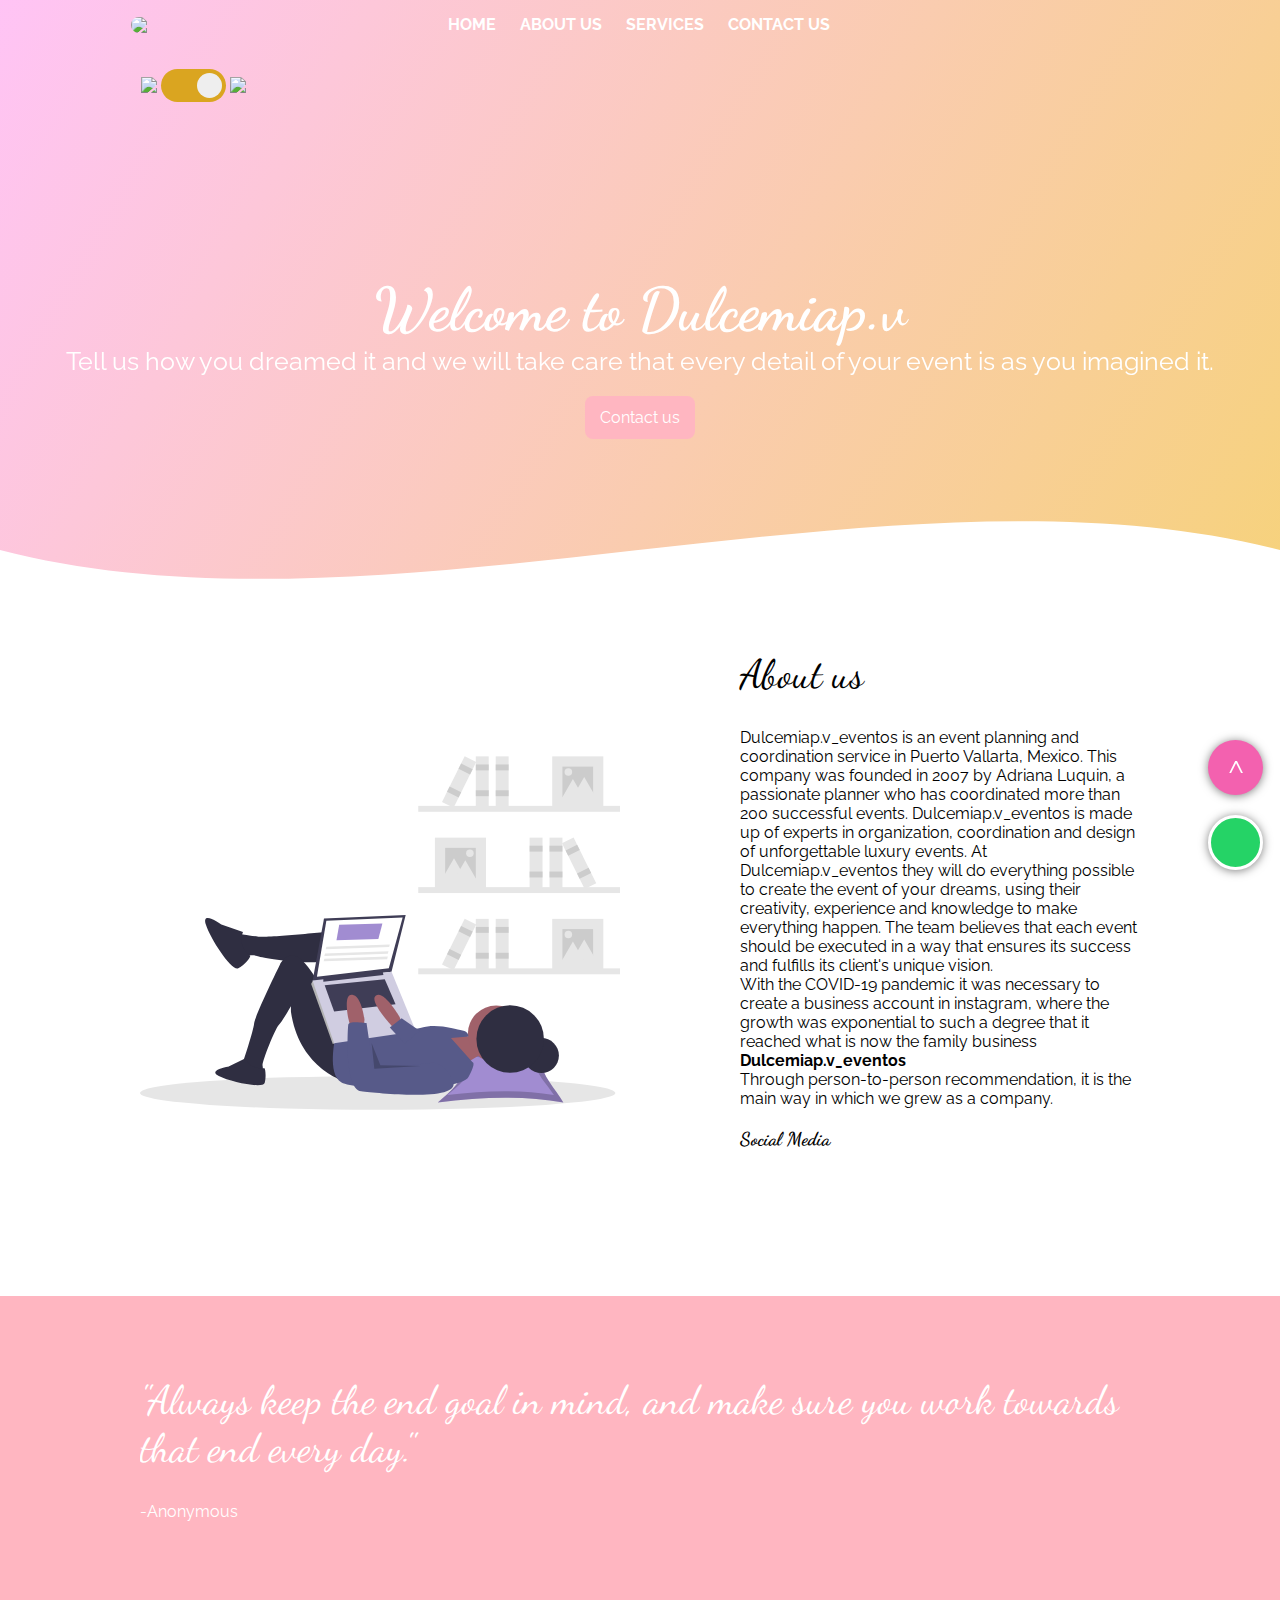
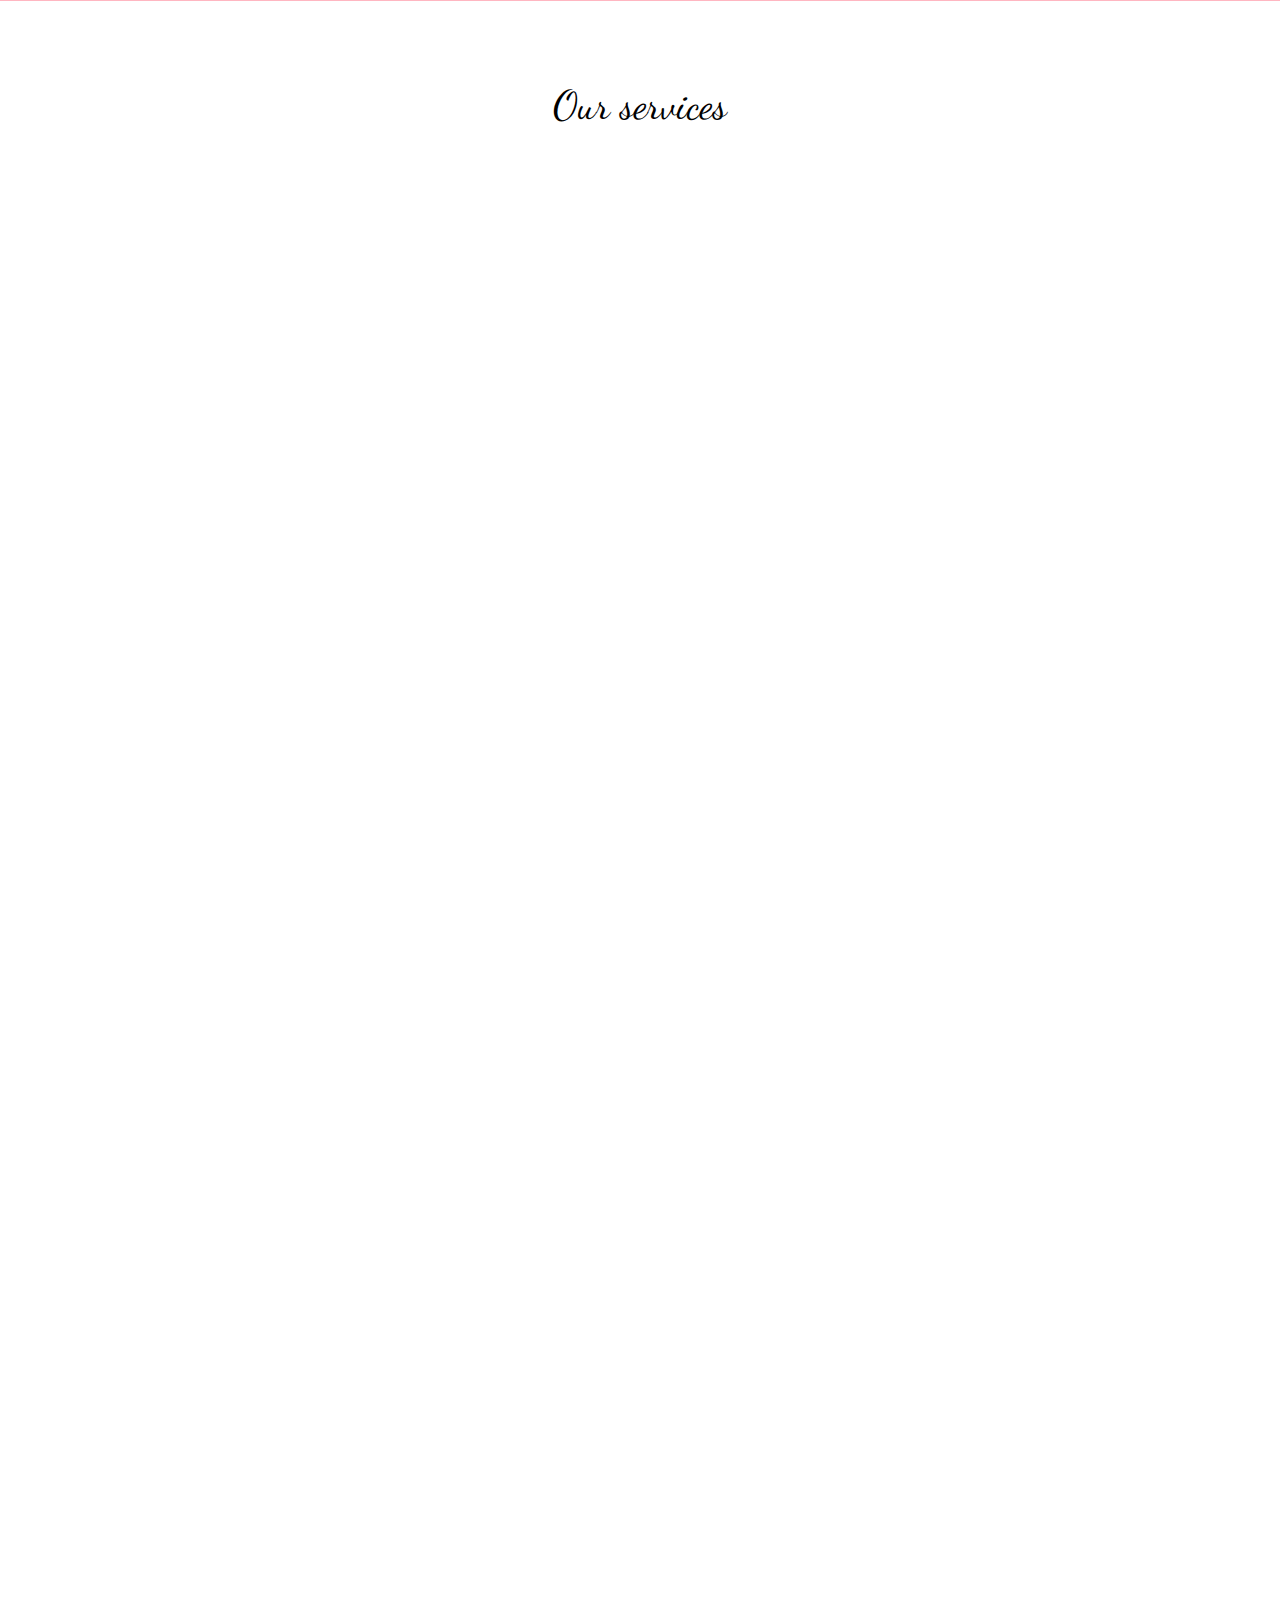
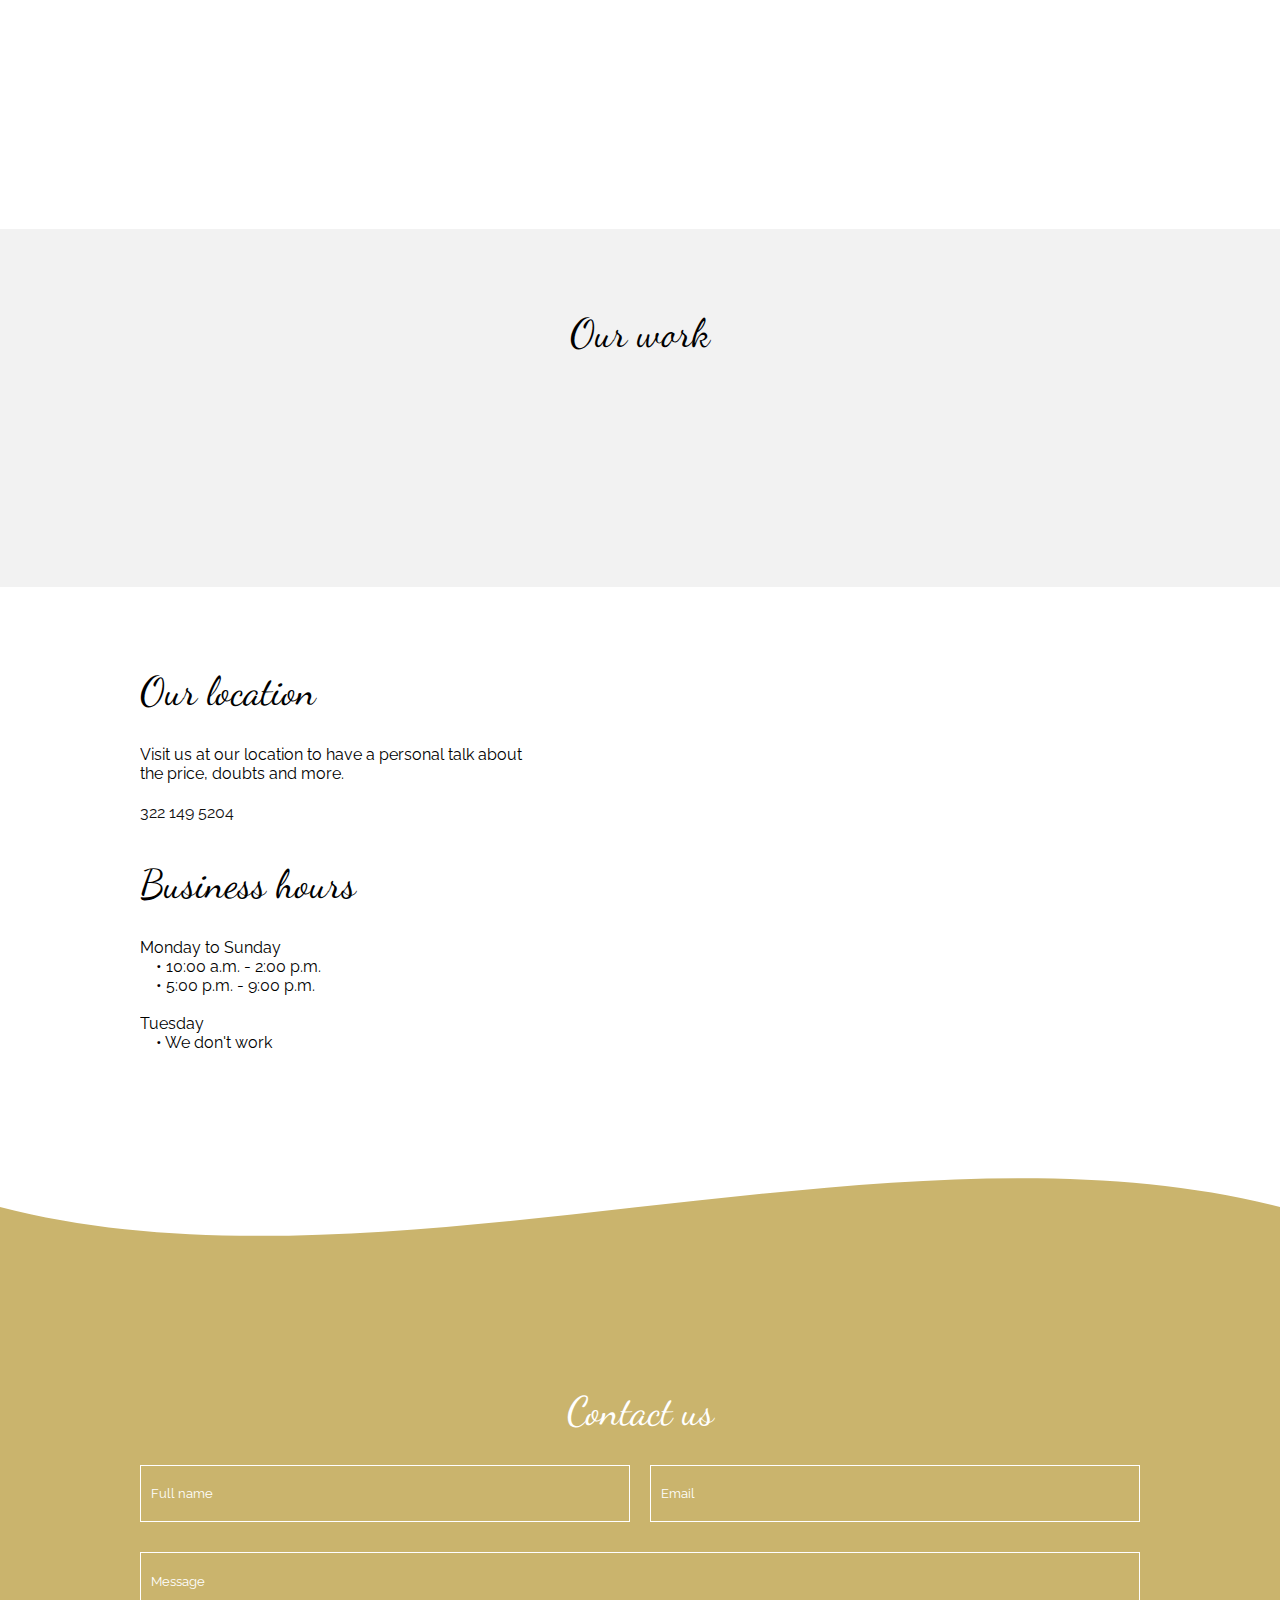
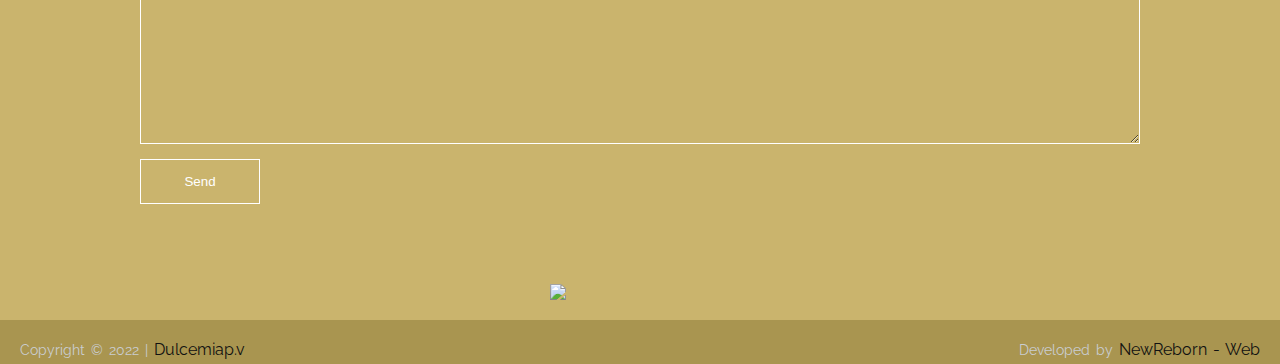
==== en/index.html @ 6c8a9da1 "Update index.html" ====
<!DOCTYPE html>
<html lang="es">

<head>
	<meta charset="UTF-8">
	<meta name="viewport" content="width=device-width, initial-scale=1.0">
	<meta http-equiv="X-UA-Compatible" content="ie=edge">
	<title>Dulcemiap.v | Event Planning in Puerto Vallarta</title>
	<meta name="description"
		content="The best balloon decorations in Puerto Vallarta and Bahía de Banderas. From elegant and sophisticated, to fun and crazy decorations. Quote now!">
	<meta name="description"
		content="The best flower decorations in Puerto Vallarta and Bahía de Banderas. From elegant and sophisticated, to fun and crazy decorations. Quote now!">
	<meta name="description"
		content="The tastiest and most delicious desserts in our candy bar, especially for celebrations. With a wide range of desserts in our dessert table. Quote now!">
	<meta name="description"
		content="Celebrate the magical moment of the perfect marriage with the elegant marriage proposal. Ideal for an unforgettable romantic experience. Quote now!">
	<meta name="description"
		content="The picnic is a way to live more closely with your partner friends or family. On a day of park or on the beach, it's great. quote our picnic!.">
	<meta name="description"
		content="We design your photobooth, so that your guests can take spontaneous photographs, fun and a little crazy with our photobooth. quote now!">
	<meta name="description"
		content="Avoid bothersome paperwork in your event planning and invest in a better Event Planning experience, endorsed by the best clients. Get a quote now!">
	<link href="https://fonts.googleapis.com/css?family=Raleway:200,300,400,500&display=swap" rel="stylesheet">
	<link href="https://fonts.googleapis.com/css2?family=Courgette&family=Dancing+Script&display=swap" rel="stylesheet">
	<script src="https://kit.fontawesome.com/e6a4971ebb.js" crossorigin="anonymous"></script>
	<link href="https://unpkg.com/aos@2.3.1/dist/aos.css" rel="stylesheet">
	<script src="https://code.jquery.com/jquery-latest.js"></script>
	<link rel="icon" href="../img/favicon.ico">
	<link rel="stylesheet" href="../css/estilos.css">
</head>

<body>
	<header class="hero">
		<span class="ir-arriba">^</span>
		<span class="wsp-button"><a style="line-height: 50px;color: #fff;" href="https://api.whatsapp.com/send?phone=523221495204" target="_blank"><i class="fa-brands fa-whatsapp"></i></a></span>
		<nav>
			<img src="https://i.imgur.com/1j0sda3.png" class="logo-navbar">
			<ul class="menu_items">
				<li><a href="#home">Home</a></li>
				<li><a href="#about-us">About us</a></li>
				<li><a href="#services">Services</a></li>
				<li><a href="#contact-us">Contact us</a></li>
			</ul>
			<ul class="redes-nav">
				<li><a href="https://www.facebook.com/Dulce-mia-pv-100784252002233" target="_blank"><i
							class="fa-brands fa-facebook"></i></a></li>
				<li><a href="https://www.instagram.com/dulcemiap.v_eventos/" target="_blank"><i
							class="fa-brands fa-instagram"></i></a></li>
				<li><a href="https://api.whatsapp.com/send?phone=523221495204" target="_blank"><i
							class="fa-brands fa-whatsapp"></i></a></li>
			</ul>
			<span class="btn_menu">
				<i class="fa fa-bars"></i>
			</span>
		</nav>
		<div class="switch-idioma">
			<img style="margin-bottom: 9px;" src="https://img.icons8.com/officel/16/undefined/mexico--v1.png" />
			<input type="checkbox" id="switch" checked>
			<label for="switch" class="lbl"></label>
			<img style="margin-bottom: 9px;" src="https://img.icons8.com/officel/16/undefined/usa.png" />
		</div>
		<div class="textos-hero">
			<h1 data-aos="fade-down" data-aos-duration="1600">Welcome to Dulcemiap.v</h1>
			<p data-aos="fade-up" data-aos-duration="1800">Tell us how you dreamed it and we will take care that every detail
				of your event is as you imagined it.</p>
			<a data-aos="fade-up" data-aos-duration="2200" href="#contactanos">Contact us</a>
		</div>
		<div class="svg-hero" style="height: 150px; overflow: hidden;"><svg viewBox="0 0 500 150" preserveAspectRatio="none"
				style="height: 100%; width: 100%;">
				<path d="M0.00,49.98 C149.99,150.00 349.20,-49.98 500.00,49.98 L500.00,150.00 L0.00,150.00 Z"
					style="stroke: none; fill: #fff;"></path>
			</svg></div>
	</header>


	<section class="wave-contenedor website" id="about-us">
		<img src="../img/ilustracion1.svg" alt="">
		<div class="contenedor-textos-main">
			<h2 class="titulo left">About us</h2>
			<p class="parrafo">Dulcemiap.v_eventos is an event planning and coordination service in Puerto Vallarta, Mexico.
				This company was founded in 2007 by Adriana Luquin, a passionate planner who has coordinated more than 200
				successful events. Dulcemiap.v_eventos is made up of experts in organization, coordination and design of
				unforgettable luxury events. At Dulcemiap.v_eventos they will do everything possible to create the event of your
				dreams, using their creativity, experience and knowledge to make everything happen. The team believes that each
				event should be executed in a way that ensures its success and fulfills its client's unique vision. <br> With
				the COVID-19 pandemic it was necessary to create a business account in <a
					href="https://www.instagram.com/dulcemiap.v_eventos/" target="_blank"><i
						class="fa-brands fa-instagram"></i></a> instagram, where the growth was exponential to such a degree that it
				reached what is now the family business <strong>Dulcemiap.v_eventos</strong> <br> Through person-to-person
				recommendation, it is the main way in which we grew as a company.
			</p>
			<h3 style="font-family: 'Dancing Script', cursive;">Social Media</h3><br>
			<a style="font-size: 40px; padding: 5px; color: blue;"
				href="https://www.facebook.com/Dulce-mia-pv-100784252002233" target="_blank"><i
					class="fa-brands fa-facebook"></i></a>
			<a style="font-size: 40px; padding: 5px; color: #E1306C;" href="https://www.instagram.com/dulcemiap.v_eventos/"
				target="_blank"><i class="fa-brands fa-instagram"></i></a>
			<a style="font-size: 40px; padding: 5px; color: rgb(157, 225, 56);"
				href="https://api.whatsapp.com/send?phone=523221495204" target="_blank"><i
					class="fa-brands fa-whatsapp"></i></a>
		</div>
	</section>

	<section class="info">
		<div class="contenedor">
			<h2 class="titulo left"><i class="fa-solid fa-feather"></i> "Always keep the end goal in mind, and make sure you
				work towards that end every day."</h2>
			<p>-Anonymous</p>
		</div>
	</section>

	<section class="cards contenedor" id="services">
		<h2 class="titulo">Our services</h2>
		<div class="content-cards" data-aos="zoom-in-left">
			<article class="card">
				<img src="https://i.imgur.com/SxeIND7.jpg" />
				<h3>Picnic</h3>
				<p>The picnic is a way to live more closely with the person you like, friends or family. On a day in the park,
					on the beach or at home, no one can deny a picnic.</p>
				<a class="cta" href="https://api.whatsapp.com/send?phone=523221495204" target="_blank">Quote</a>
			</article>
			<article class="card">
				<img src="https://i.imgur.com/1878KvP.jpg" />
				<h3>Requested marriage</h3>
				<p>Celebrate the magical moment of the perfect marriage proposal with the elegant "Proposal Picnic". Ideal for
					an unforgettable romantic experience with exclusive decoration, sumptuous and fresh floral arrangements.</p>
				<a class="cta" href="https://api.whatsapp.com/send?phone=523221495204" target="_blank">Quote</a>
			</article>
			<article class="card">
				<img src="https://i.imgur.com/877rFQ7.jpg" />
				<h3>Balloon decoration</h3>
				<p>We create arrangements and thematic shapes for everything you can imagine based on balloons, ranging from
					backgrounds, ceilings, columns, centerpieces, entrance arches and figures.</p>
				<a class="cta" href="https://api.whatsapp.com/send?phone=523221495204" target="_blank">Quote</a>
			</article>
			<article class="card">
				<img src="https://i.imgur.com/eZQUFIY.jpg" />
				<h3>Candy bar</h3>
				<p>A table of sweets based on designs with our most exquisite sweets. All combined with the best special care,
					always adapted to the theme you want to give to your party. We help you prepare your unique and unforgettable
					celebrations!</p>
				<a class="cta" href="https://api.whatsapp.com/send?phone=523221495204" target="_blank">Quote</a>
			</article>
			<article class="card">
				<img src="https://i.imgur.com/4ekrCwj.jpg" />
				<h3>Photobooth</h3>
				<p>We design your space as a stage, so that your guests can take spontaneous, fun and somewhat crazy photos of
					your friends and family, making your celebration more original.</p>
				<a class="cta" href="https://api.whatsapp.com/send?phone=523221495204" target="_blank">Quote</a>
			</article>
			<article class="card">
				<img src="https://i.imgur.com/4oUwQqD.jpg" />
				<h3>Flower decoration</h3>
				<p>Floral design is the art of combining flowers and plants with the objetive of decorating or embellishing your
					event or celebration.</p>
				<a class="cta" href="https://api.whatsapp.com/send?phone=523221495204" target="_blank">Quote</a>
			</article>
			<article class="card">
				<img src="https://i.imgur.com/bzpuEFo.jpg" />
				<h3>Event planning</h3>
				<p>Avoid bothersome paperwork in your event planning and invest in a better Event Planning experience, backed by
					the best clients.</p>
				<a class="cta" href="https://api.whatsapp.com/send?phone=523221495204" target="_blank">Quote</a>
			</article>
			<article class="card">
				<img src="https://i.imgur.com/sW4KFvT.jpg" />
				<h3>Gender reveal</h3>
				<p>It is a small party in which the parents or mother of the baby announce the sex of the Baby they are
					expecting. We will make you the special unforgettable and original moment of telling all your family and
					friends the gender of your baby.
				</p>
				<a class="cta" href="https://api.whatsapp.com/send?phone=523221495204" target="_blank">Quote</a>
			</article>
			<article class="card">
				<img src="https://i.imgur.com/OHomt6u.jpg" />
				<h3>Christening</h3>
				<p>The baptism is a beautiful and unrepeatable act, celebrate with us the baptism of your child in a personal
					environment
					and intimate.</p>
				<a class="cta" href="https://api.whatsapp.com/send?phone=523221495204" target="_blank">Quote</a>
			</article>
		</div>
	</section>

	<section class="galeria">
		<div class="contenedor">
			<h2 class="titulo">Our work</h2>
			<article class="galeria-cont">
				<img data-aos="zoom-in-up" data-aos-duration="900" src="https://i.imgur.com/ndamVQS.jpg" alt="">
				<img data-aos="zoom-in-down" data-aos-duration="900" src="https://i.imgur.com/097cGpj.jpg" alt="">
				<img data-aos="zoom-in-up" data-aos-duration="900" src="https://i.imgur.com/G5hiONb.jpg" alt="">
				<img data-aos="zoom-in-up" data-aos-duration="1200" src="https://i.imgur.com/WjOsIvZ.jpg" alt="">
				<img data-aos="zoom-in-down" data-aos-duration="1200" src="https://i.imgur.com/NUMSiGY.jpg" alt="">
				<img data-aos="zoom-in-up" data-aos-duration="1200" src="https://i.imgur.com/BBRLGCG.jpg" alt="">
				<img data-aos="zoom-in-up" data-aos-duration="900" src="https://i.imgur.com/4ekrCwj.jpg" alt="">
				<img data-aos="zoom-in-down" data-aos-duration="900" src="https://i.imgur.com/HXYyasj.jpg" alt="">
				<img data-aos="zoom-in-up" data-aos-duration="900" src="https://i.imgur.com/WFnFRYJ.jpg" alt="">
				<img data-aos="zoom-in-up" data-aos-duration="1200" src="https://i.imgur.com/877rFQ7.jpg" alt="">
				<img data-aos="zoom-in-down" data-aos-duration="1200" src="https://i.imgur.com/ShRT5HX.jpg" alt="">
				<img data-aos="zoom-in-up" data-aos-duration="1200" src="https://i.imgur.com/Mk4XQU3.jpg" alt="">
				<img data-aos="zoom-in-up" data-aos-duration="900" src="https://i.imgur.com/LwWYz4h.jpg" alt="">
				<img data-aos="zoom-in-down" data-aos-duration="900" src="https://i.imgur.com/rQK28UE.jpg" alt="">
				<img data-aos="zoom-in-up" data-aos-duration="900" src="https://i.imgur.com/hN6XqaE.jpg" alt="">
				<img data-aos="zoom-in-up" data-aos-duration="1200" src="https://i.imgur.com/GcR9Lg5.jpg" alt="">
				<img data-aos="zoom-in-down" data-aos-duration="1200" src="https://i.imgur.com/WCm0MoG.jpg" alt="">
				<img data-aos="zoom-in-up" data-aos-duration="1200" src="https://i.imgur.com/2HiiKtk.jpg" alt="">
			</article>
		</div>
	</section>

	<section class="info-last">

		<div class="contenedor last-section">
			<div class="contenedor-textos-main">
				<h2 class="titulo left">Our location</h2>
				<p class="parrafo">Visit us at our location to have a personal talk about the price, doubts and more.
				</p>
				<a href="tel:322 149 5204" style="text-decoration: none; color: #111; cursor: pointer;"><i
						style="cursor: pointer;" class="fa-solid fa-phone"></i> 322 149
					5204</a> <br><br><br>
				<h2 class="titulo left">Business hours</h2>
				<p><i class="fa-solid fa-calendar-days"></i> Monday to Sunday <br> &nbsp;&nbsp;&nbsp; • 10:00 a.m. - 2:00 p.m.
					<br> &nbsp;&nbsp;&nbsp; • 5:00 p.m. - 9:00 p.m.
				</p><br>
				<p><i class="fa-solid fa-store-slash"></i> Tuesday <br> &nbsp;&nbsp;&nbsp; • We don't work</p>
			</div>
			<iframe
				src="https://www.google.com/maps/embed?pb=!1m18!1m12!1m3!1d3733.2385644591923!2d-105.21032398516324!3d20.659871105645024!2m3!1f0!2f0!3f0!3m2!1i1024!2i768!4f13.1!3m3!1m2!1s0x84214f7aa9921f75%3A0x83dd9568d1715a22!2sC.%20Rep%C3%BAblica%20del%20Per%C3%BA%20417%2C%20Lomas%20del%20Calvario%2C%2048295%20Puerto%20Vallarta%2C%20Jal.!5e0!3m2!1ses!2smx!4v1654040031634!5m2!1ses!2smx"
				width="800" height="450" style="border:0;" allowfullscreen="" loading="lazy"
				referrerpolicy="no-referrer-when-downgrade"></iframe>
		</div>

		<div class="svg-wave" style="height: 150px; overflow: hidden;"><svg viewBox="0 0 500 150" preserveAspectRatio="none"
				style="height: 100%; width: 100%;">
				<path d="M0.00,49.98 C149.99,150.00 349.20,-49.98 500.00,49.98 L500.00,150.00 L0.00,150.00 Z"
					style="stroke: none; fill: #cab46d"></path>
			</svg></div>
	</section>
	<footer id="contact-us">
		<div class="contenedor">
			<h2 class="titulo">Contact us</h2>
			<form action="https://formsubmit.co/zurdoxluis5@gmail.com" class="form" method="POST">
				<input type="hidden" name="_template" value="table">
				<input class="input" type="text" name="name" id="name" placeholder="Full name" required pattern="[a-zA-ZàáâäãåąčćęèéêëėįìíîïłńòóôöõøùúûüųūÿýżźñçčšžÀÁÂÄÃÅĄĆČĖĘÈÉÊËÌÍÎÏĮŁŃÒÓÔÖÕØÙÚÛÜŲŪŸÝŻŹÑßÇŒÆČŠŽ∂ð ,.'-]{3,48}" title="Name empty/not valid (too short or long).">
				<input class="input" type="email" name="email" id="email" placeholder="Email" required pattern="[a-zA-Z0-9._]{1,254}@(gmail|hotmail|live|outlook|yahoo|alumnos|.udg)+(\.)(com|gob|mx|net)" title="Write a valid email. Example: xxxx@gmail.com">
				<input type="hidden" name="_autoresponse" value="Thank you for you message! I will respond you soon.">
				<textarea class="input" name="textarea" id="msg" cols="30" rows="10" placeholder="Message" required title="This field cannot be empty and only allows 300 characters." required minlength="1" maxlength="300"></textarea>
				<input class="input" type="submit" value="Send">
			</form>
		</div>
		<div class="footer-content">
			<img src="https://i.imgur.com/UfPzpT0.png">
			<ul class="redesFooter">
				<li><a href="https://www.facebook.com/Dulce-mia-pv-100784252002233" target="_blank"><i
							class="fa-brands fa-facebook"></i></a></li>
				<li><a href="https://www.instagram.com/dulcemiap.v_eventos/" target="_blank"><i
							class="fa-brands fa-instagram"></i></a></li>
				<li><a href="https://api.whatsapp.com/send?phone=523221495204" target="_blank"><i
							class="fa-brands fa-whatsapp"></i></a></li>
			</ul>
			<div class="footer-bottom">
				<p>Copyright &copy; 2022 | <a href="">Dulcemiap.v</a> </p>
				<p id="izq">Developed by <a href="https://www.newrebornweb.com" target="_blank">NewReborn - Web</a></p>
			</div>
		</div>
	</footer>

	<script src="../js/irArriba.js"></script>
	<script src="../js/abrirNav.js"></script>
	<script src="../js/idioma.js"></script>
	<script src="../js/jquery-3.6.0.js"></script>
	<script src="https://kit.fontawesome.com/e6a4971ebb.js" crossorigin="anonymous"></script>
	<script src="https://unpkg.com/aos@2.3.1/dist/aos.js"></script>
	<script>
		AOS.init();
	</script>
</body>

</html>
---- css/estilos.css ----
* {
	margin: 0;
	padding: 0;
	box-sizing: border-box;
}

html {
	scroll-behavior: smooth;
}

body {
	font-family: 'Raleway', sans-serif;
}

/*Navbar*/

nav {
	width: 85%;
	padding: 35px 0;
	margin-top: -20px;
	display: flex;
	align-items: center;
	justify-content: space-between;
}

.logo-navbar {
	width: 120px;
	border-radius: 20px;
	cursor: auto;
	margin-left: 12%;
}

.btn_menu {
	margin: auto;
	font-size: 25px;
	color: #FE5587;
	cursor: pointer;
	display: none;
}

.redes-nav li {
	float: left;
}

nav ul li {
	list-style: none;
	display: inline-block;
	margin: 0 10px;
	position: relative;
	justify-content: center;
}

nav ul li a {
	text-decoration: none;
	color: #fff;
	text-transform: uppercase;
	transition: 0.5s;
	font-weight: bold;
	font-size: 16px;
}

nav ul li::after {
	content: '';
	height: 3px;
	width: 0;
	background: #fff;
	position: absolute;
	left: 0;
	bottom: -10px;
	transition: 0.5s;
}

nav ul li:hover::after {
	width: 100%;
}

.icon {
	display: none;
}

.hero {
	background-image: linear-gradient(120deg, rgba(255, 177, 242, 0.761) 0%, rgba(239, 183, 16, 0.605) 100%), url("https://i.imgur.com/1mAxBhx.jpg");
	width: 100%;
	height: 650px;
	background-repeat: no-repeat;
	background-size: cover;
	background-position: center;
	background-attachment: fixed;
	position: relative;
	overflow: hidden;
}

.textos-hero {
	height: 500px;
	color: #fff;
	display: flex;
	flex-direction: column;
	justify-content: center;
	align-items: center;
}

.textos-hero h1 {
	font-size: 60px;
	font-family: 'Dancing Script', cursive;
}

.textos-hero p {
	font-size: 25px;
	margin-bottom: 20px;
}

.textos-hero a {
	display: inline-block;
	text-decoration: none;
	z-index: 1;
	padding: 12px 15px;
	background: #ffb6c1;
	border-radius: 8px;
	color: #fff;
	transition: 0.5s;
}

.textos-hero a:hover {
	background: #d4af3790;
	color: #fff;
}

.svg-hero {
	position: absolute;
	bottom: 0;
	left: 0;
	width: 100%;
}

/* Estilos generales */

.switch-idioma {
	margin-left: 11%;
}

.lbl {
	display: inline-block;
	width: 65px;
	height: 33px;
	background: #979797;
	border-radius: 100px;
	cursor: pointer;
	position: relative;
}

.lbl::after {
	content: '';
	display: block;
	width: 25px;
	height: 25px;
	background: #eee;
	border-radius: 100px;
	position: absolute;
	top: 4px;
	left: 4px;
	transition: .2s;
}

#switch:checked + .lbl::after {
	left: 36px;
}

#switch:checked + .lbl {
	background: goldenrod;
}

#switch {
	display: none;
}

.ir-arriba {
	width: 55px;
	height: 55px;
	line-height: 64px;
	background: #F361AF;
	font-size: 30px;
	color: #fff;
	cursor: pointer;
	position: fixed;
	bottom: 105px;
	right: 17px;
	border-radius: 50px;
	text-align: center;
	box-shadow: 0px 1px 10px rgba(0, 0, 0, 0.5);
	z-index: 1;
}

.wsp-button {
	width: 55px;
	height: 55px;	
	background: #25d366;
	font-size: 30px;
	color: #fff;
	cursor: pointer;
	position: fixed;
	bottom: 30px;
	right: 17px;
	border-radius: 50px;
	border-color: #fff;
	border-style: solid;
	text-align: center;
	box-shadow: 0px 1px 10px rgba(0, 0, 0, 0.5);
	z-index: 1;
}

ul.show {
	top: 105px;
}

.ir-arriba:hover {
	color: #F361AF;
	background: #fff;
}

html::-webkit-scrollbar{
  width: 15px;
}

html::-webkit-scrollbar-track {
  background-color: transparent;
}

html::-webkit-scrollbar-thumb {
  background-color: pink;
}

.contenedor,
.wave-contenedor {
	width: 90%;
	max-width: 1000px;
	overflow: hidden;
	margin: auto;
	padding: 0 0 80px 0;
}

.contenedor {
	padding: 80px 0;
}

.titulo {
	font-weight: 300;
	font-size: 40px;
	text-align: center;
	margin-bottom: 30px;
	font-family: 'Dancing Script', cursive;
}

.titulo.left {
	text-align: left;
}

.titulo.right {
	text-align: right;
}

/* Section */

.website {
	display: flex;
	justify-content: space-between;
}

.website img {
	width: 48%;
}

.website .contenedor-textos-main {
	width: 40%;
}

.parrafo {
	text-align: left;
	margin-bottom: 20px;
}

.cta {
	display: inline-block;
	text-decoration: none;
	background-image: linear-gradient(45deg, #ff9a9e 0%, #fad0c4 99%, #fad0c4 100%);
	padding: 12px 15px;
	border-radius: 8px;
	color: #fff;
}

/* Info */

.info {
	background: #ffb6c1;
	color: #fff;
}


/* Cards */

.card.fondo-card {
	background-image: url(../img/whats.jpeg);
	color: #fff;
	background-size: cover;
}

.card.fondo-card::after {
	content: '';
	position: absolute;
	top: 0;
	left: 0;
	width: 100%;
	height: 100%;
	background: rgba(0, 0, 0, 0.4);
	z-index: -1;
}

.card.card.fondo-card p {
	font-weight: 400;
	font-size: 20px;
	margin-bottom: 70px;
	text-shadow: #fff 0px 0px 10px;
}

.content-cards {
	display: flex;
	width: 100%;
	justify-content: space-evenly;
	flex-wrap: wrap;
}

.card {
	width: 30%;
	margin: 1% auto;
	text-align: center;
	height: 510px;
	box-shadow: 0 0 3px 0 rgba(0, 0, 0, .5);
	transform: scale(1);
	transition: transform 0.6s;
	margin-bottom: 10px;
}

.card:hover {
	box-shadow: 0 0 6px 0 rgba(0, 0, 0, .5);
	transform: scale(1.03);
	cursor: pointer;
}

.card img {
	margin-top: 20px;
	color: #cc9199;
	width: 245px;
	height: 265px;
	box-shadow: 0px 0px 3px 0px rgba(0, 0, 0, .8);
	border-radius: 5px;
}

.card p {
	font-weight: 300;
	font-size: 16px;
	margin-bottom: 10px;
}

/* galeria */

.galeria {
	background: #f2f2f2;
}

.galeria-cont {
	width: 100%;
	display: flex;
	flex-wrap: wrap;
	justify-content: space-evenly;
	overflow: hidden;
}

.galeria-cont>img {
	width: 30%;
	object-fit: cover;
	margin-bottom: 20px;
	display: block;
	box-shadow: 0px 0px 3px 0px rgba(0, 0, 0, .5);
	border-radius: 10px;
	cursor: pointer;
	overflow: hidden;
}

/* info2 */

.last-section {
	display: flex;
	flex-wrap: wrap;
	justify-content: space-between;
	padding-bottom: 40px;
}

.last-section iframe {
	width: 48%;
	margin-left: 100px;

}

.last-section .contenedor-textos-main {
	width: 40%;
}


/* footer */

footer {
	background: #cab46d;
	color: #fff;
}

.form {
	display: flex;
	flex-wrap: wrap;
	justify-content: space-between;
}

.input {
	background: transparent;
	border: 0;
	color: #fff;
	outline: none;
	border: 1px solid #fff;
	padding: 20px 10px;
}

.input::placeholder {
	color: #fff;
	font-family: 'raleway', 'sans-serif';
}

input[type="text"],
input[type="email"] {
	display: inline-block;
	width: 49%;
	margin-bottom: 30px;
}

.form textarea {
	width: 100%;
	margin-bottom: 15px;
}

input[type="submit"] {
	width: 120px;
	text-align: center;
	padding: 14px 0;
}

input[type="submit"]:hover {
	cursor: pointer;
	color: tomato;
	background: #fff;
}

.footer-content {
	display: flex;
	align-items: center;
	justify-content: center;
	flex-direction: column;
	text-align: center;
}

.footer-content h3 {
	font-size: 2.1rem;
	font-weight: 500;
	text-transform: capitalize;
	line-height: 3rem;
}

.footer-content p {
	max-width: 500px;
	font-size: 14px;
	color: #cacdd2;
}

.footer-content img {
	width: 14%;
	cursor: auto;
}

.redesFooter {
	list-style: none;
	display: flex;
	align-items: center;
	justify-content: center;
	margin-bottom: 20px;
}

.redesFooter li {
	margin: 0 10px;
}

.redesFooter a {
	text-decoration: none;
	color: #fff;
}

.redesFooter a i {
	font-size: 1.1rem;
	width: 20px;
	transition: color .4s ease;
}

.redesFooter a:hover i {
	color: #ff91a2;
}

.footer-bottom {
	background: #a99550;
	width: 100%;
	padding: 20px;
	padding-bottom: 5px;
	text-align: center;
}

.footer-bottom p {
	float: left;
	font-size: 14px;
	word-spacing: 2px;
}

#izq {
	float: right;
	font-size: 14px;
	word-spacing: 2px;
}

.footer-bottom p a {
	color: #111;
	font-size: 16px;
	text-decoration: none;
}

.footer-bottom span {
	text-transform: uppercase;
	opacity: .4;
	font-weight: 200;
}

@media screen and (max-width:800px) {
	.textos-hero h1 {
		text-align: center;
		font-size: 50px;
	}

	.logo-navbar {
		width: 85px;
		margin-right: 9%;
	}

	.menu_items {
		position: absolute;
		width: 100vw;
		height: 50%;
		background: #8e7375;
		top: -100vh;
		text-align: center;
		transition: all .4s;
		flex-direction: column;
		padding-left: 0px;
		z-index: 100;
	}

	.menu_items li a {
		color: #fff;
		font-size: 20px;
		align-items: center;
	}

	.menu_items li {
		margin: 30px 0 0 0;
		line-height: 30px;
		display: flex;
	}
	/* estilos generales */
	.titulo {
		font-size: 35px;
	}

	.btn_menu {
		display: inline-flex;
	}

	.titulo.left {
		text-align: center;
	}

	.info p {
		text-align: center;
	}

	/* section */
	.website {
		flex-direction: column-reverse;
		justify-content: center;
		align-items: center;
	}

	.website img {
		width: 100%;
	}

	.website .contenedor-textos-main {
		width: 100%;
	}

	/* Cards */

	.card {
		width: 90%;
		margin-bottom: 20px;
		height: 460px;
	}

	/* galeria */

	.galeria-cont>img {
		width: 48%;
	}

	/* last */

	.last-section img {
		width: 98%;
	}

	.last-section .contenedor-textos-main {
		width: 98%;
		margin-bottom: 20px;
	}


}

@media screen and (max-width:700px) {

	.titulo,
	.textos-hero h1 {
		font-size: 30px;
	}

	.menu_items li a {
		font-size: 16px;
	}


	.textos-hero p {
		font-size: 20px;
		text-align: center;
	}

	.card {
		height: 490px;
	}

	.website .contenedor-textos-main {
		margin-bottom: 30px;
	}

	.galeria-cont>img {
		width: 97%;
	}
}

@media screen and (max-width:600px) {

	.titulo,
	.textos-hero h1 {
		font-size: 30px;
	}

	.textos-hero p {
		font-size: 20px;
		text-align: center;
	}

	.card {
		height: 510px;
	}

	.website .contenedor-textos-main {
		margin-bottom: 30px;
	}

	.galeria-cont>img {
		width: 97%;
	}
}

@media screen and (max-width:400px) {

	.titulo,
	.textos-hero h1 {
		font-size: 30px;
	}

	.textos-hero p {
		font-size: 20px;
		text-align: center;
	}

	.card {
		height: 510px;
	}

	.website .contenedor-textos-main {
		margin-bottom: 30px;
	}

	.galeria-cont>img {
		width: 97%;
	}
}
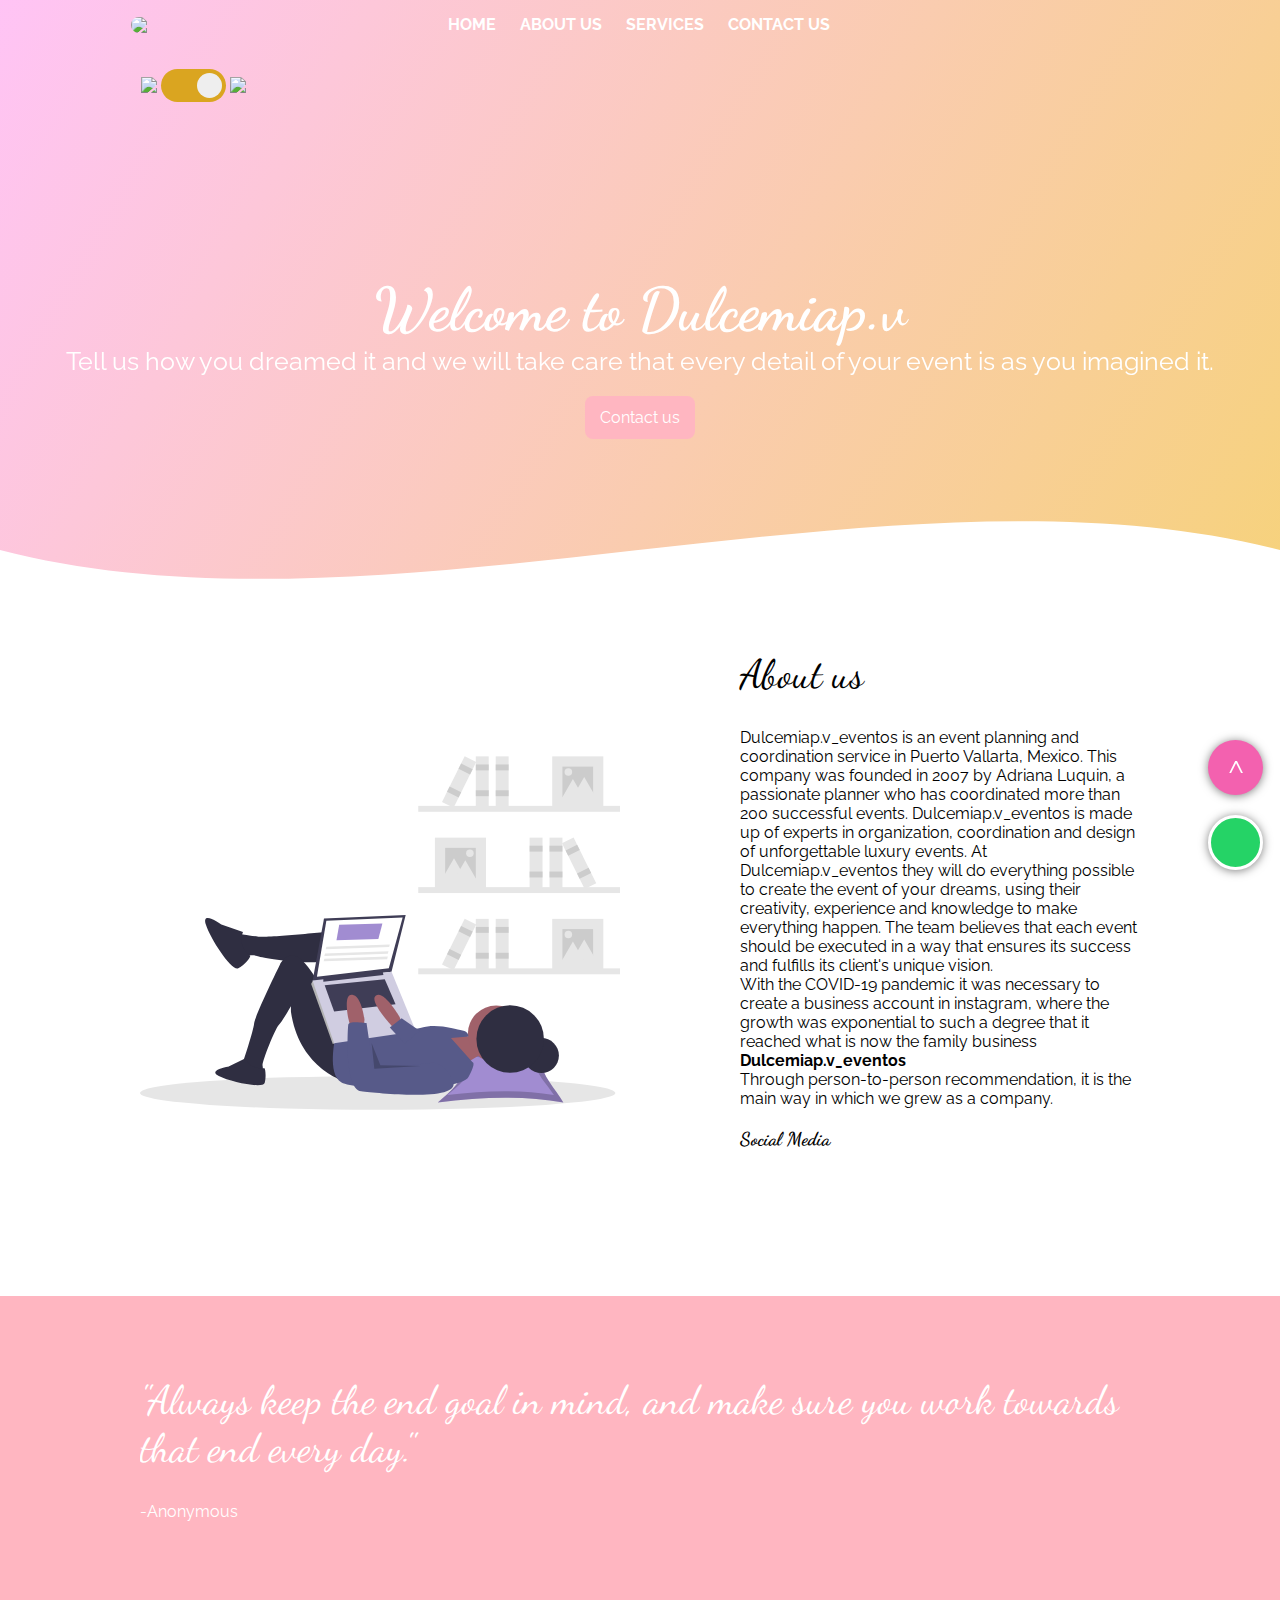
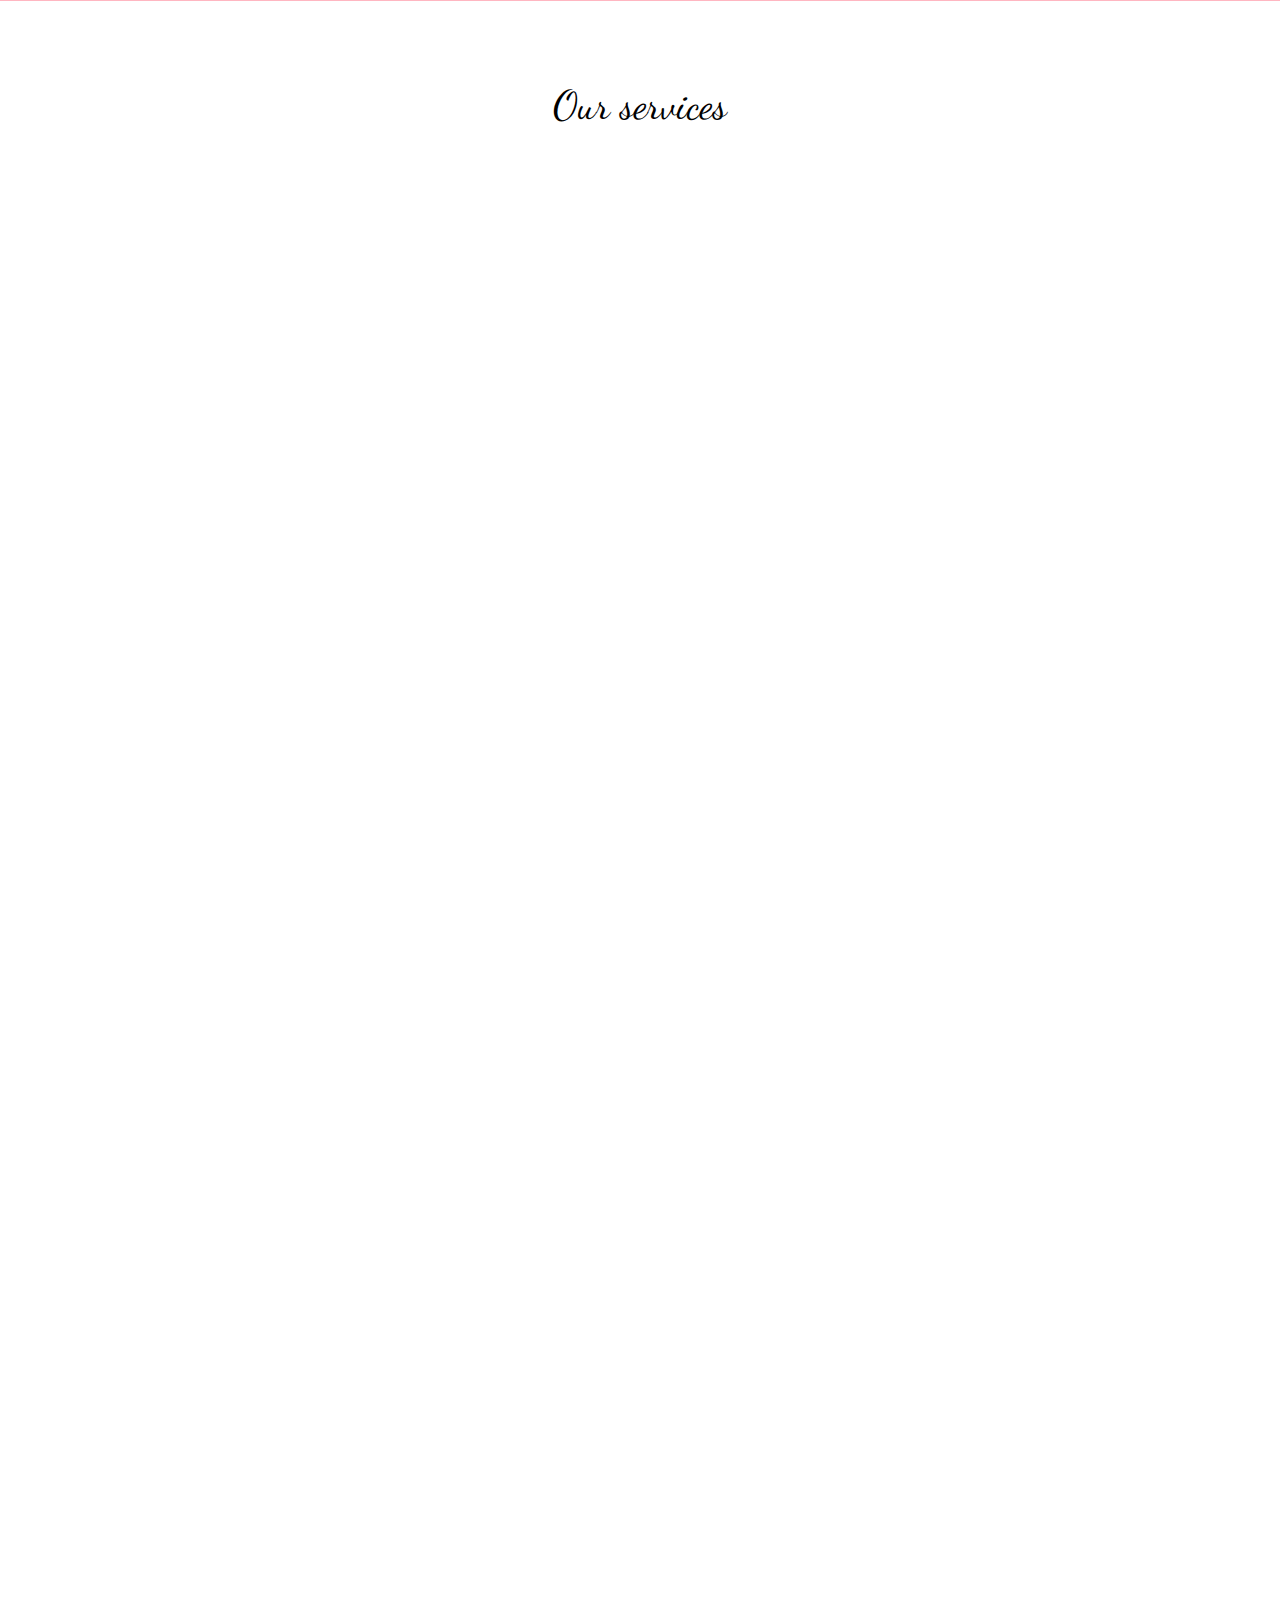
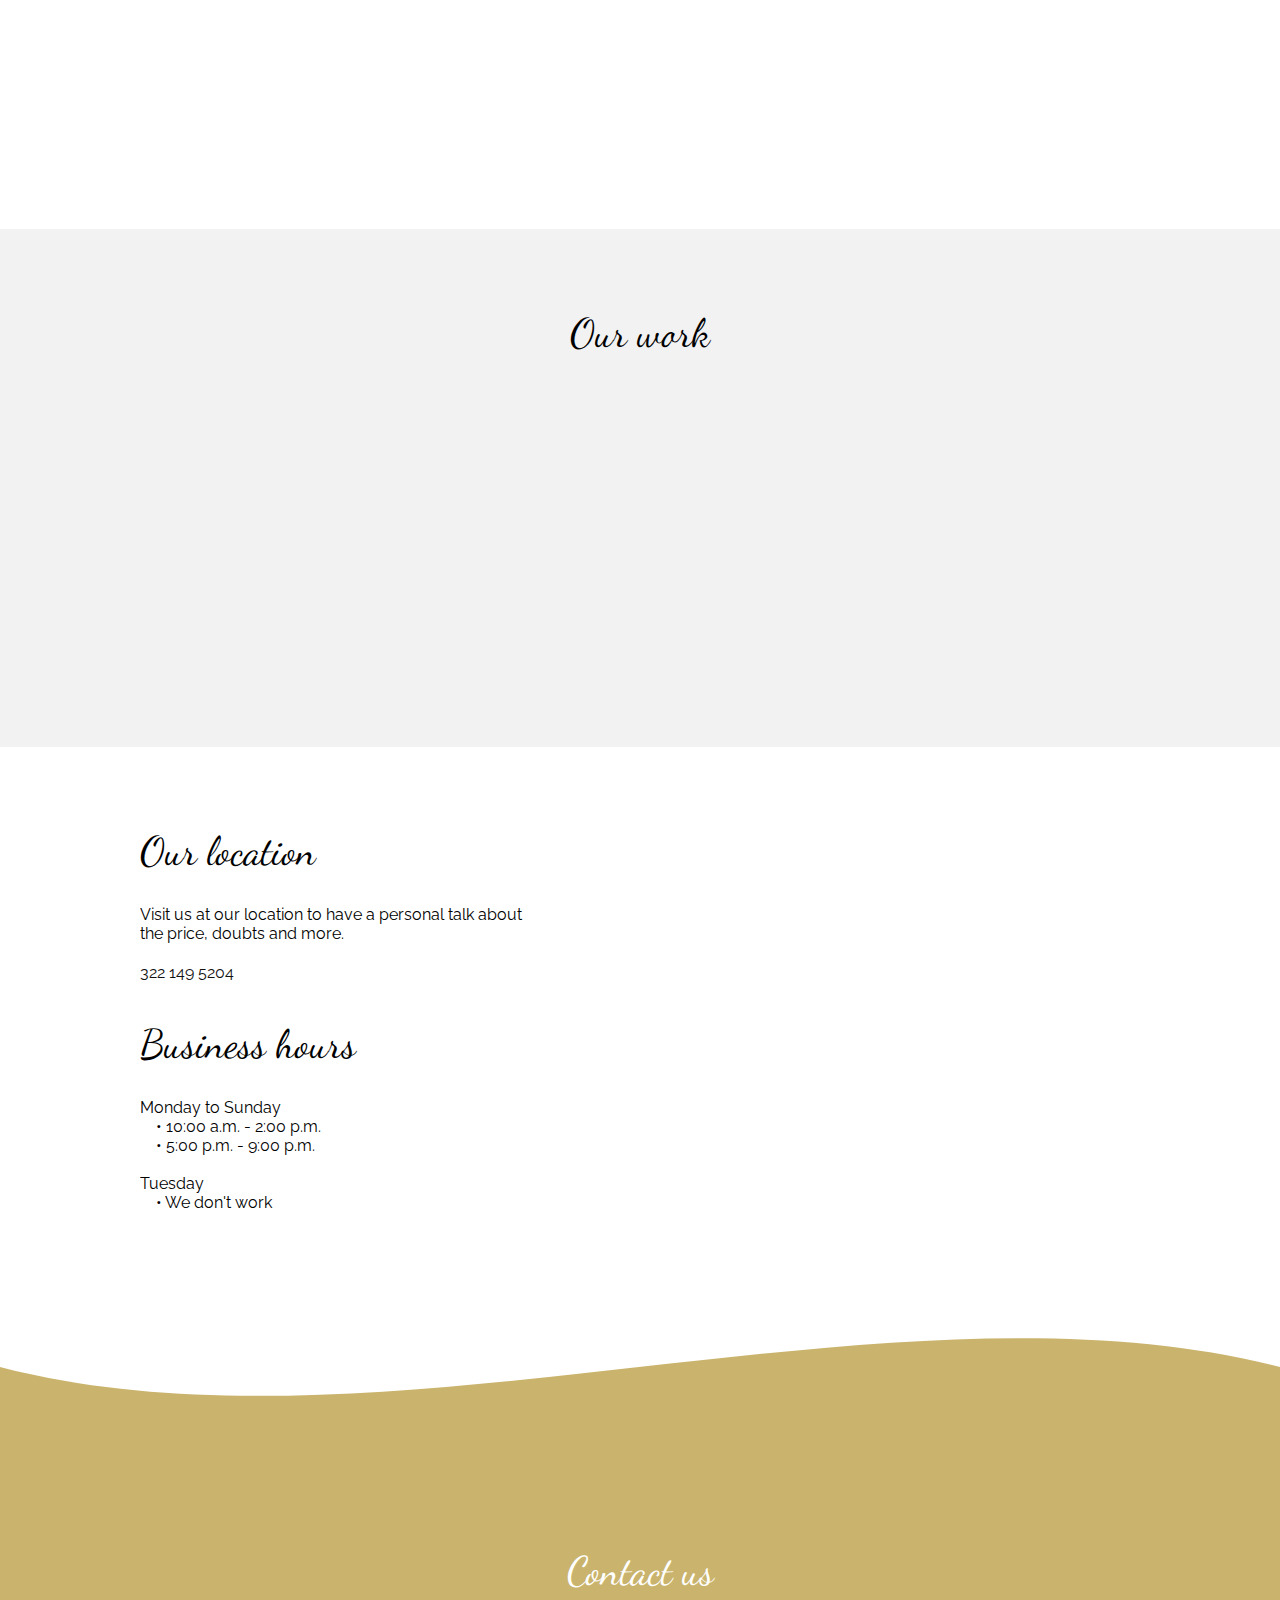
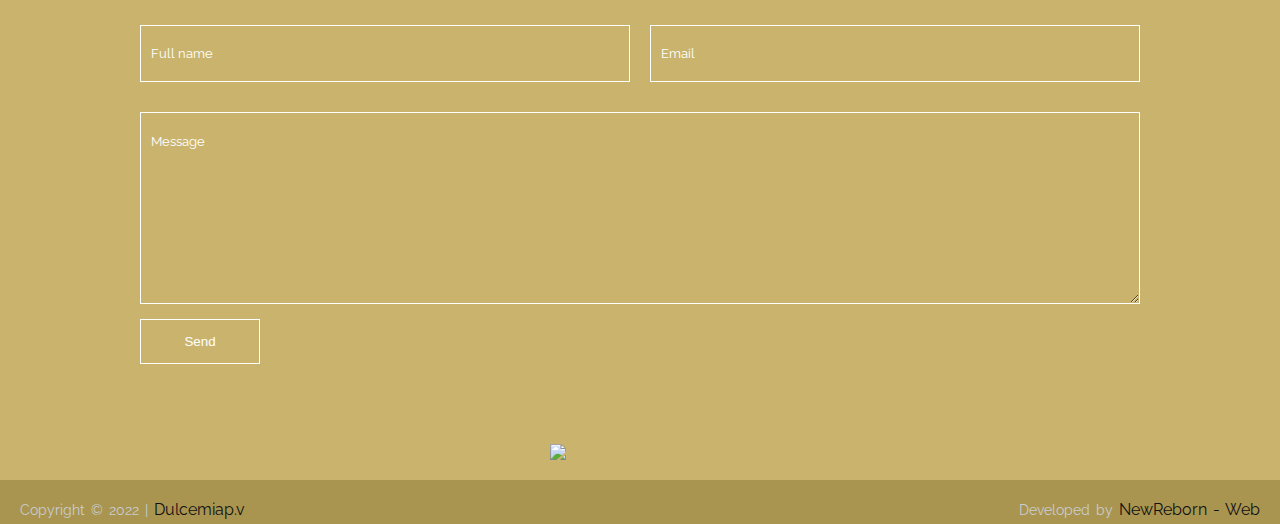
==== commit fc858879: "Update index.html" ====
--- a/en/index.html
+++ b/en/index.html
@@ -186,12 +186,36 @@
 		<div class="contenedor">
 			<h2 class="titulo">Our work</h2>
 			<article class="galeria-cont">
-				<img data-aos="zoom-in-up" data-aos-duration="900" src="https://i.imgur.com/ndamVQS.jpg" alt="">
-				<img data-aos="zoom-in-down" data-aos-duration="900" src="https://i.imgur.com/097cGpj.jpg" alt="">
-				<img data-aos="zoom-in-up" data-aos-duration="900" src="https://i.imgur.com/G5hiONb.jpg" alt="">
-				<img data-aos="zoom-in-up" data-aos-duration="1200" src="https://i.imgur.com/WjOsIvZ.jpg" alt="">
-				<img data-aos="zoom-in-down" data-aos-duration="1200" src="https://i.imgur.com/NUMSiGY.jpg" alt="">
-				<img data-aos="zoom-in-up" data-aos-duration="1200" src="https://i.imgur.com/BBRLGCG.jpg" alt="">
+				<img data-aos="zoom-in-up" data-aos-duration="900" src="https://i.imgur.com/cIkpKKy.jpg" alt="">
+				<img data-aos="zoom-in-down" data-aos-duration="900" src="https://i.imgur.com/y18FtVF.jpg" alt="">
+				<img data-aos="zoom-in-up" data-aos-duration="900" src="https://i.imgur.com/Q1HmHSE.jpg" alt="">
+				<img data-aos="zoom-in-up" data-aos-duration="1200" src="https://i.imgur.com/A6ek7Mp.jpg" alt="">
+				<img data-aos="zoom-in-down" data-aos-duration="1200" src="https://i.imgur.com/q4NrYKU.jpg" alt="">
+				<img data-aos="zoom-in-up" data-aos-duration="1200" src="https://i.imgur.com/08rO8Gp.jpg" alt="">
+				<img data-aos="zoom-in-up" data-aos-duration="900" src="https://i.imgur.com/S5vnxng.jpg" alt="">
+				<img data-aos="zoom-in-down" data-aos-duration="900" src="https://i.imgur.com/QfPmBuv.jpg" alt="">
+				<img data-aos="zoom-in-up" data-aos-duration="900" src="https://i.imgur.com/toKhDs4.jpg" alt="">
+				<img data-aos="zoom-in-up" data-aos-duration="1200" src="https://i.imgur.com/HTKP4CX.jpg" alt="">
+				<img data-aos="zoom-in-down" data-aos-duration="1200" src="https://i.imgur.com/yN6EJkJ.jpg" alt="">
+				<img data-aos="zoom-in-up" data-aos-duration="1200" src="https://i.imgur.com/1pEUh71.jpg" alt="">
+				<img data-aos="zoom-in-up" data-aos-duration="900" src="https://i.imgur.com/hoGfhvF.jpg" alt="">
+				<img data-aos="zoom-in-down" data-aos-duration="900" src="https://i.imgur.com/ismwt3G.jpg" alt="">
+				<img data-aos="zoom-in-up" data-aos-duration="900" src="https://i.imgur.com/fwYkPYL.jpg" alt="">
+				<img data-aos="zoom-in-up" data-aos-duration="1200" src="https://i.imgur.com/PUx3knO.jpg" alt="">
+				<img data-aos="zoom-in-down" data-aos-duration="1200" src="https://i.imgur.com/xk9GhbS.jpg" alt="">
+				<img data-aos="zoom-in-up" data-aos-duration="1200" src="https://i.imgur.com/VIGSthH.jpg" alt="">
+				<img data-aos="zoom-in-up" data-aos-duration="900" src="https://i.imgur.com/NqKoiJY.jpg" alt="">
+				<img data-aos="zoom-in-down" data-aos-duration="900" src="https://i.imgur.com/Jq8ns26.jpg" alt="">
+				<img data-aos="zoom-in-up" data-aos-duration="900" src="https://i.imgur.com/0E5RUYt.jpg" alt="">
+				<img data-aos="zoom-in-up" data-aos-duration="1200" src="https://i.imgur.com/pTkQMOI.jpg" alt="">
+				<img data-aos="zoom-in-down" data-aos-duration="1200" src="https://i.imgur.com/Tukl9Mk.jpg" alt="">
+				<img data-aos="zoom-in-up" data-aos-duration="1200" src="https://i.imgur.com/nj0xWCL.jpg" alt="">
+				<img data-aos="zoom-in-up" data-aos-duration="900" src="https://i.imgur.com/OJUBaLL.jpg" alt="">
+				<img data-aos="zoom-in-down" data-aos-duration="900" src="https://i.imgur.com/ypBVm48.jpg" alt="">
+				<img data-aos="zoom-in-up" data-aos-duration="900" src="https://i.imgur.com/0KTjV0i.jpg" alt="">
+				<img data-aos="zoom-in-up" data-aos-duration="1200" src="https://i.imgur.com/bClrSBs.jpg" alt="">
+				<img data-aos="zoom-in-down" data-aos-duration="1200" src="https://i.imgur.com/sufUBjH.jpg" alt="">
+				<img data-aos="zoom-in-up" data-aos-duration="1200" src="https://i.imgur.com/TwEeDVw.jpg" alt="">
 				<img data-aos="zoom-in-up" data-aos-duration="900" src="https://i.imgur.com/4ekrCwj.jpg" alt="">
 				<img data-aos="zoom-in-down" data-aos-duration="900" src="https://i.imgur.com/HXYyasj.jpg" alt="">
 				<img data-aos="zoom-in-up" data-aos-duration="900" src="https://i.imgur.com/WFnFRYJ.jpg" alt="">
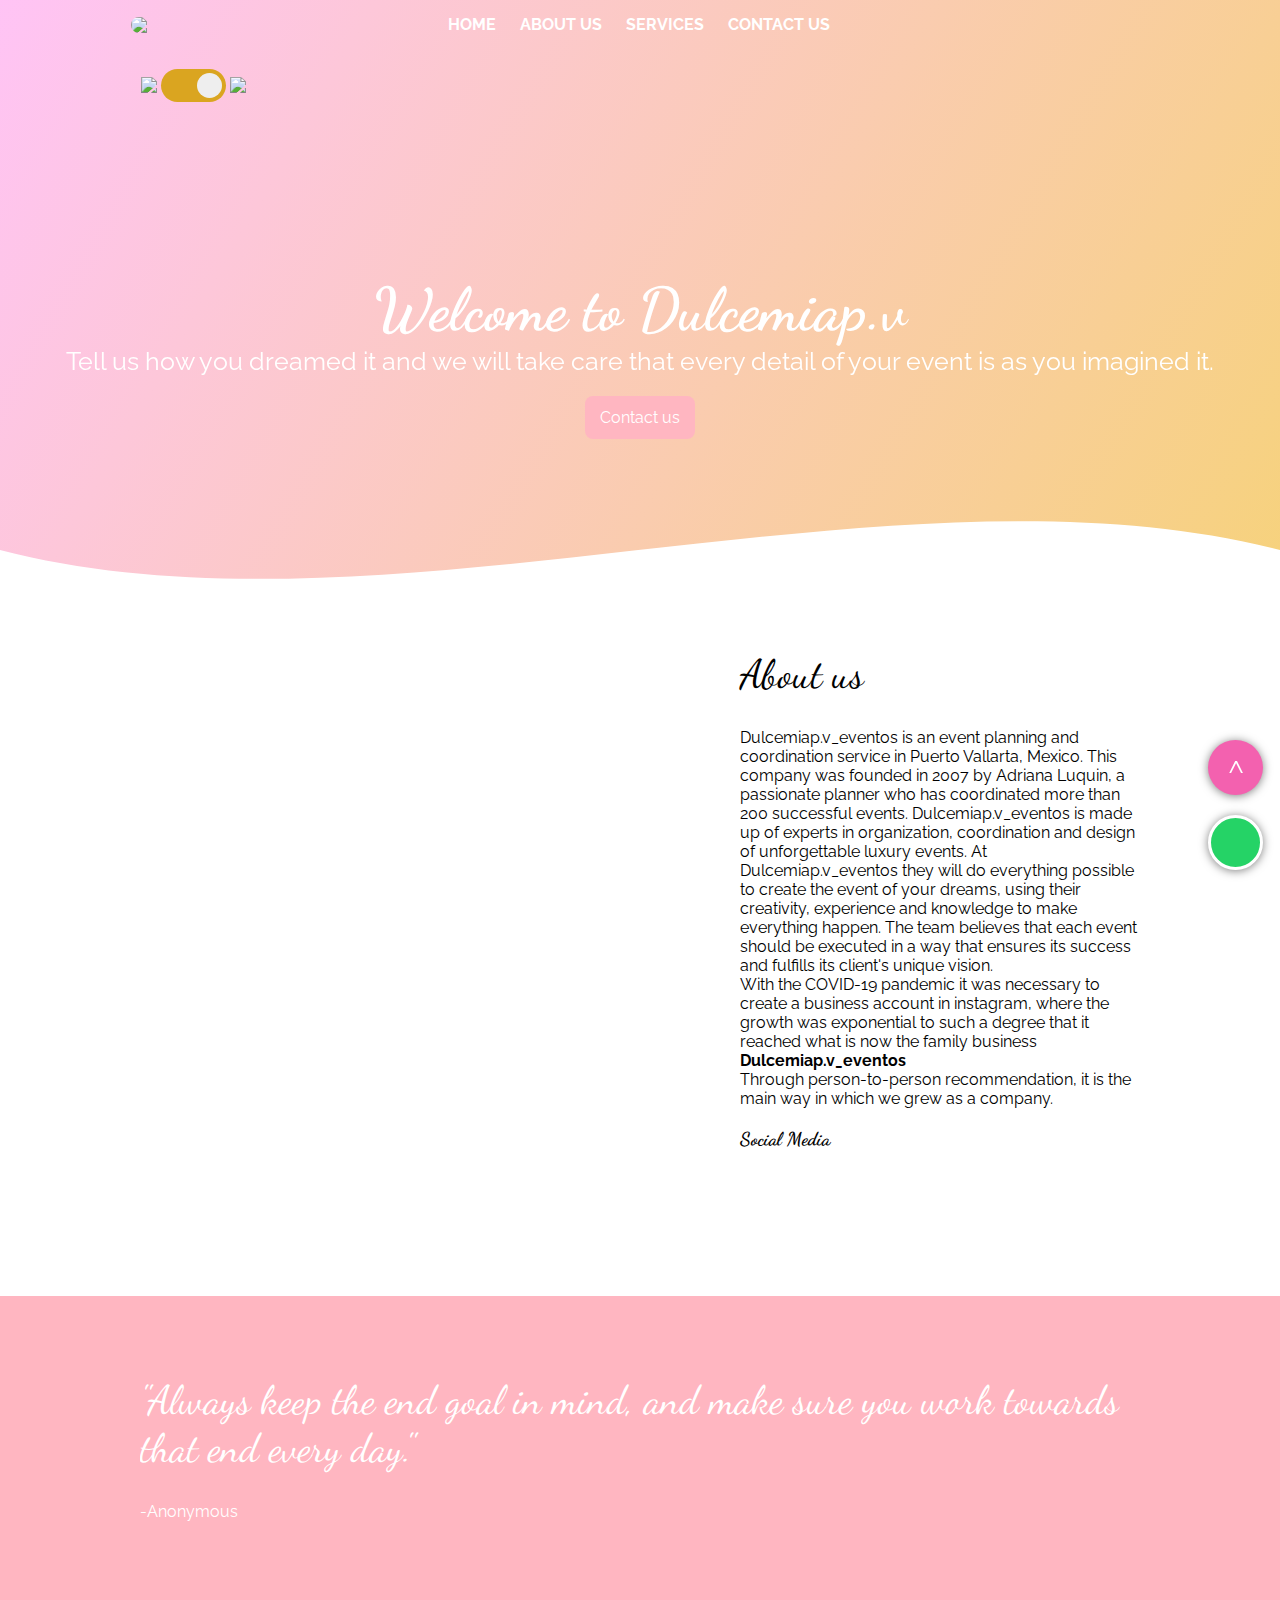
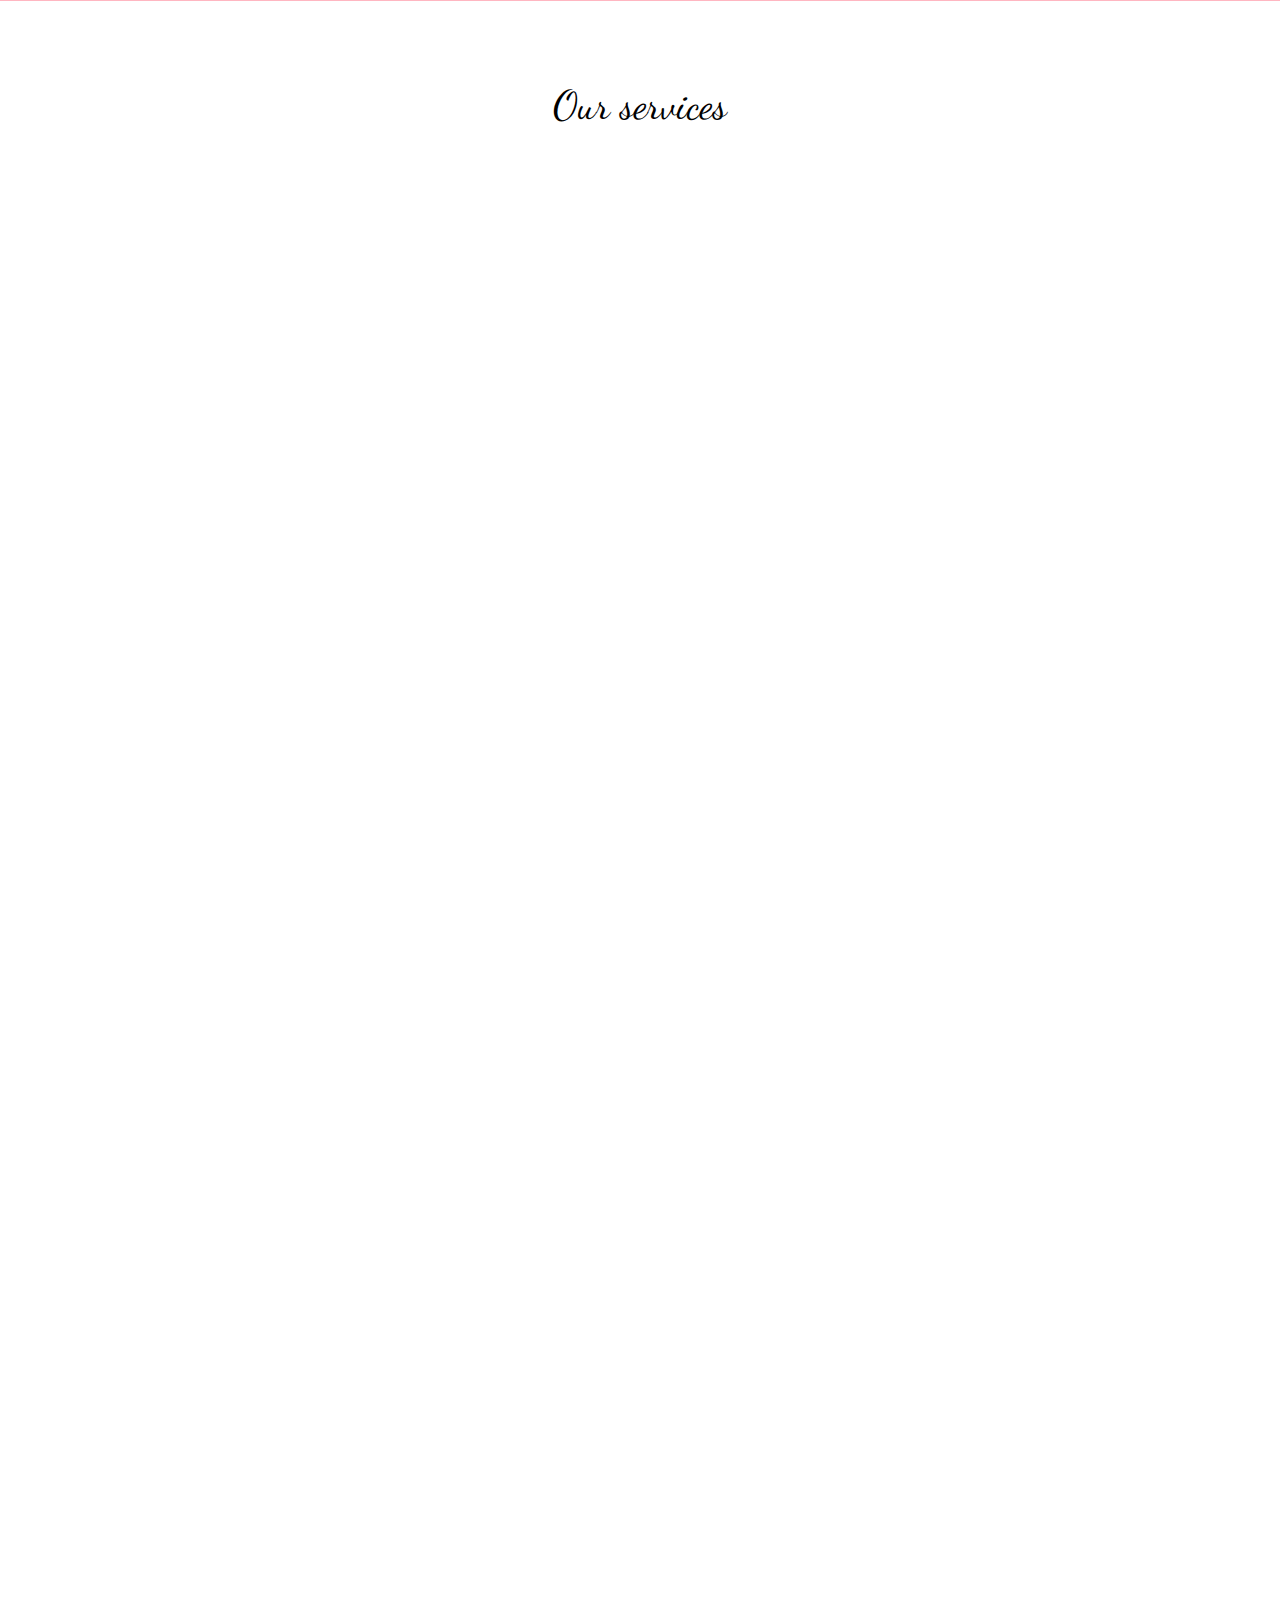
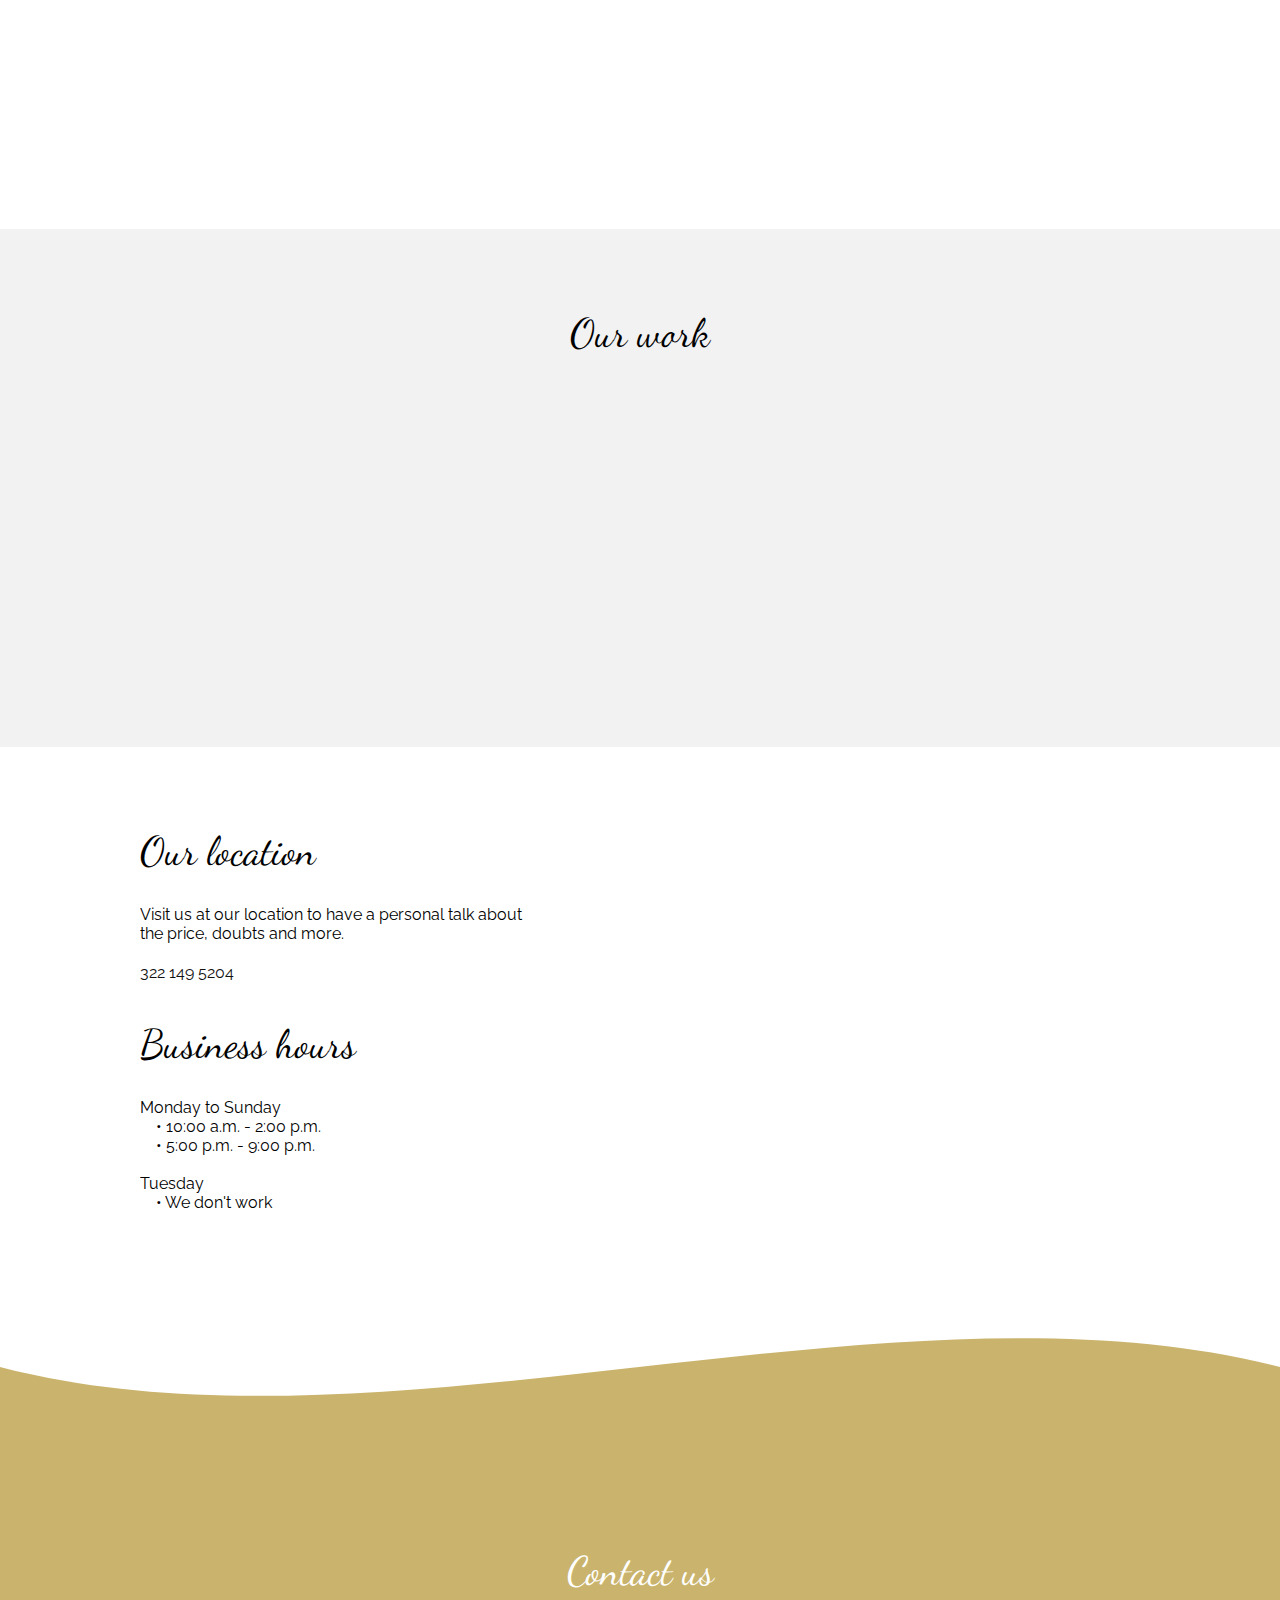
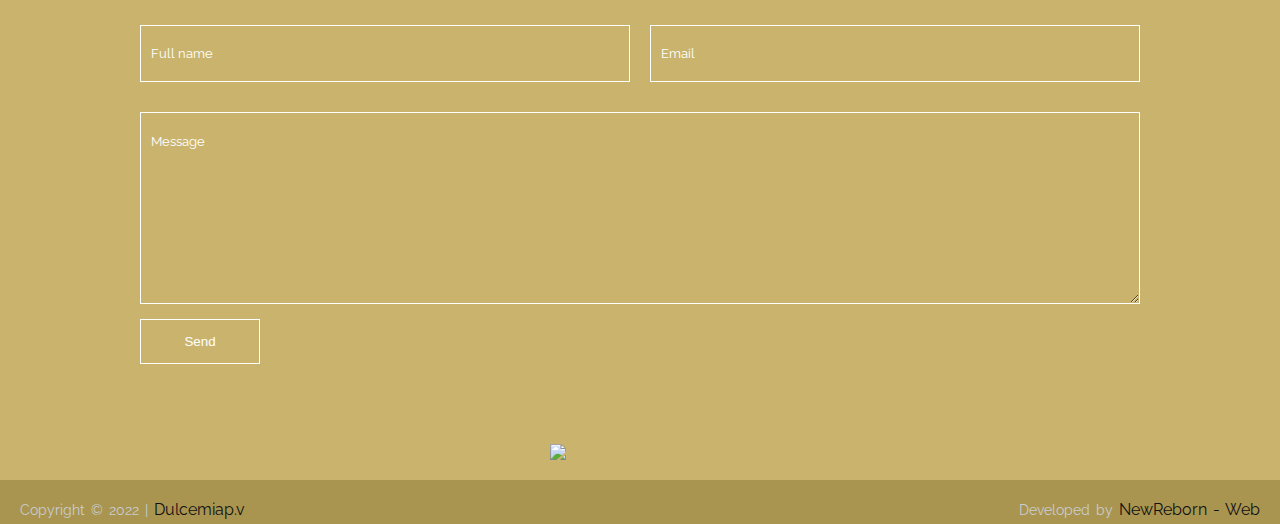
==== commit 21e73934: "Update index.html" ====
--- a/en/index.html
+++ b/en/index.html
@@ -74,7 +74,7 @@
 
 
 	<section class="wave-contenedor website" id="about-us">
-		<img src="../img/ilustracion1.svg" alt="">
+		<img src="https://i.imgur.com/1j0sda3.png" alt="">
 		<div class="contenedor-textos-main">
 			<h2 class="titulo left">About us</h2>
 			<p class="parrafo">Dulcemiap.v_eventos is an event planning and coordination service in Puerto Vallarta, Mexico.
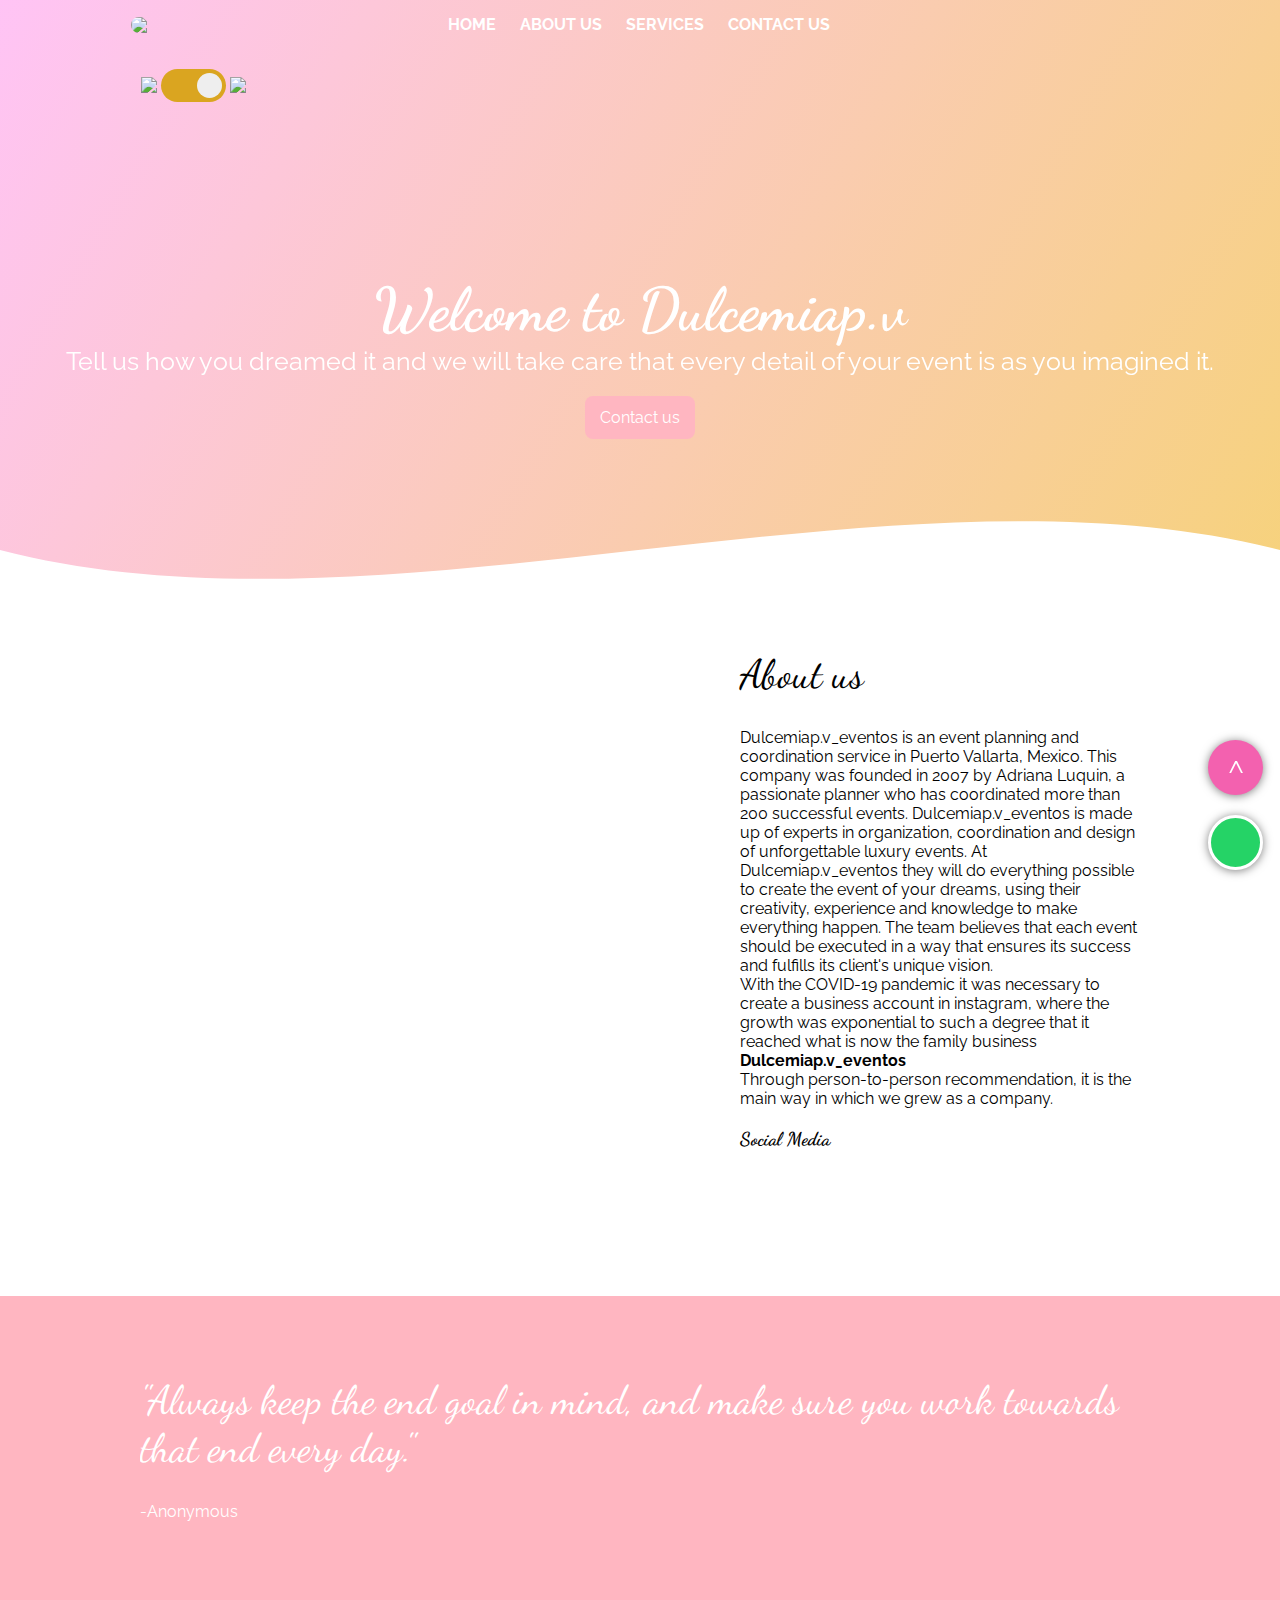
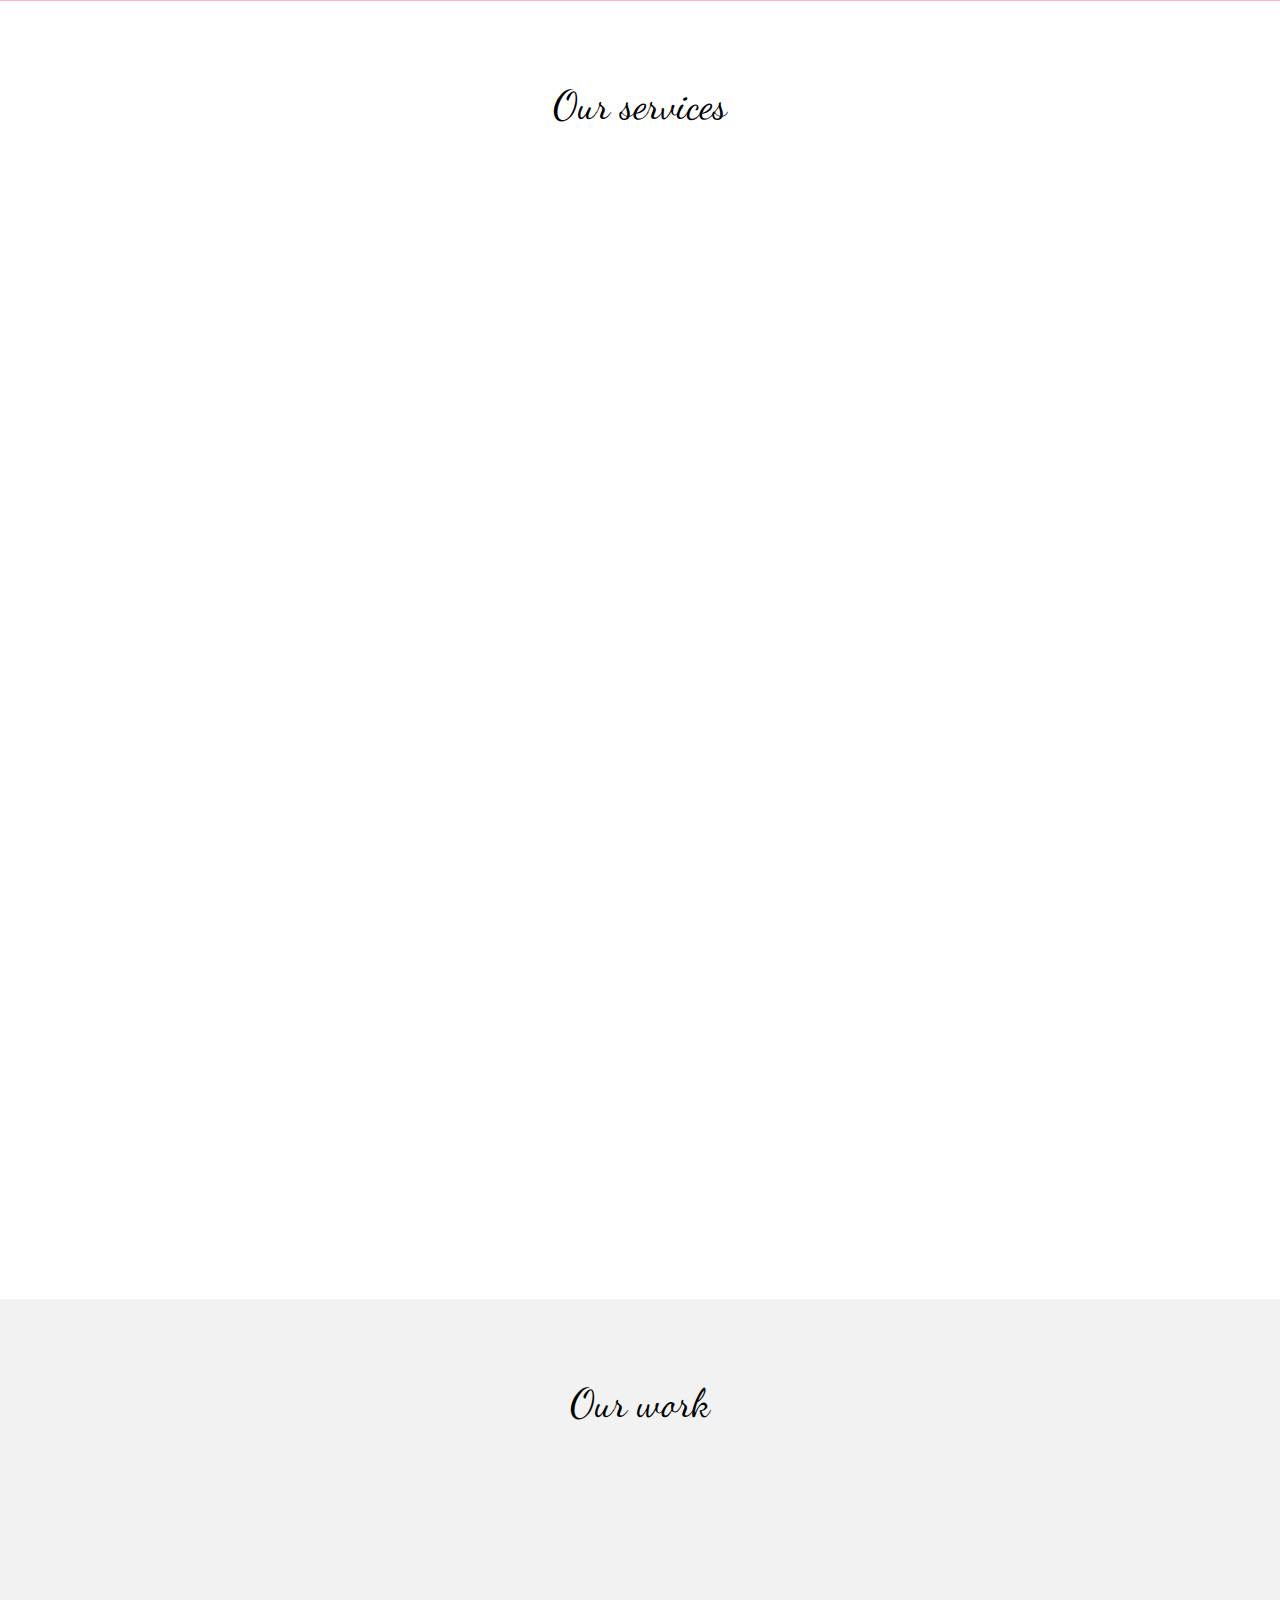
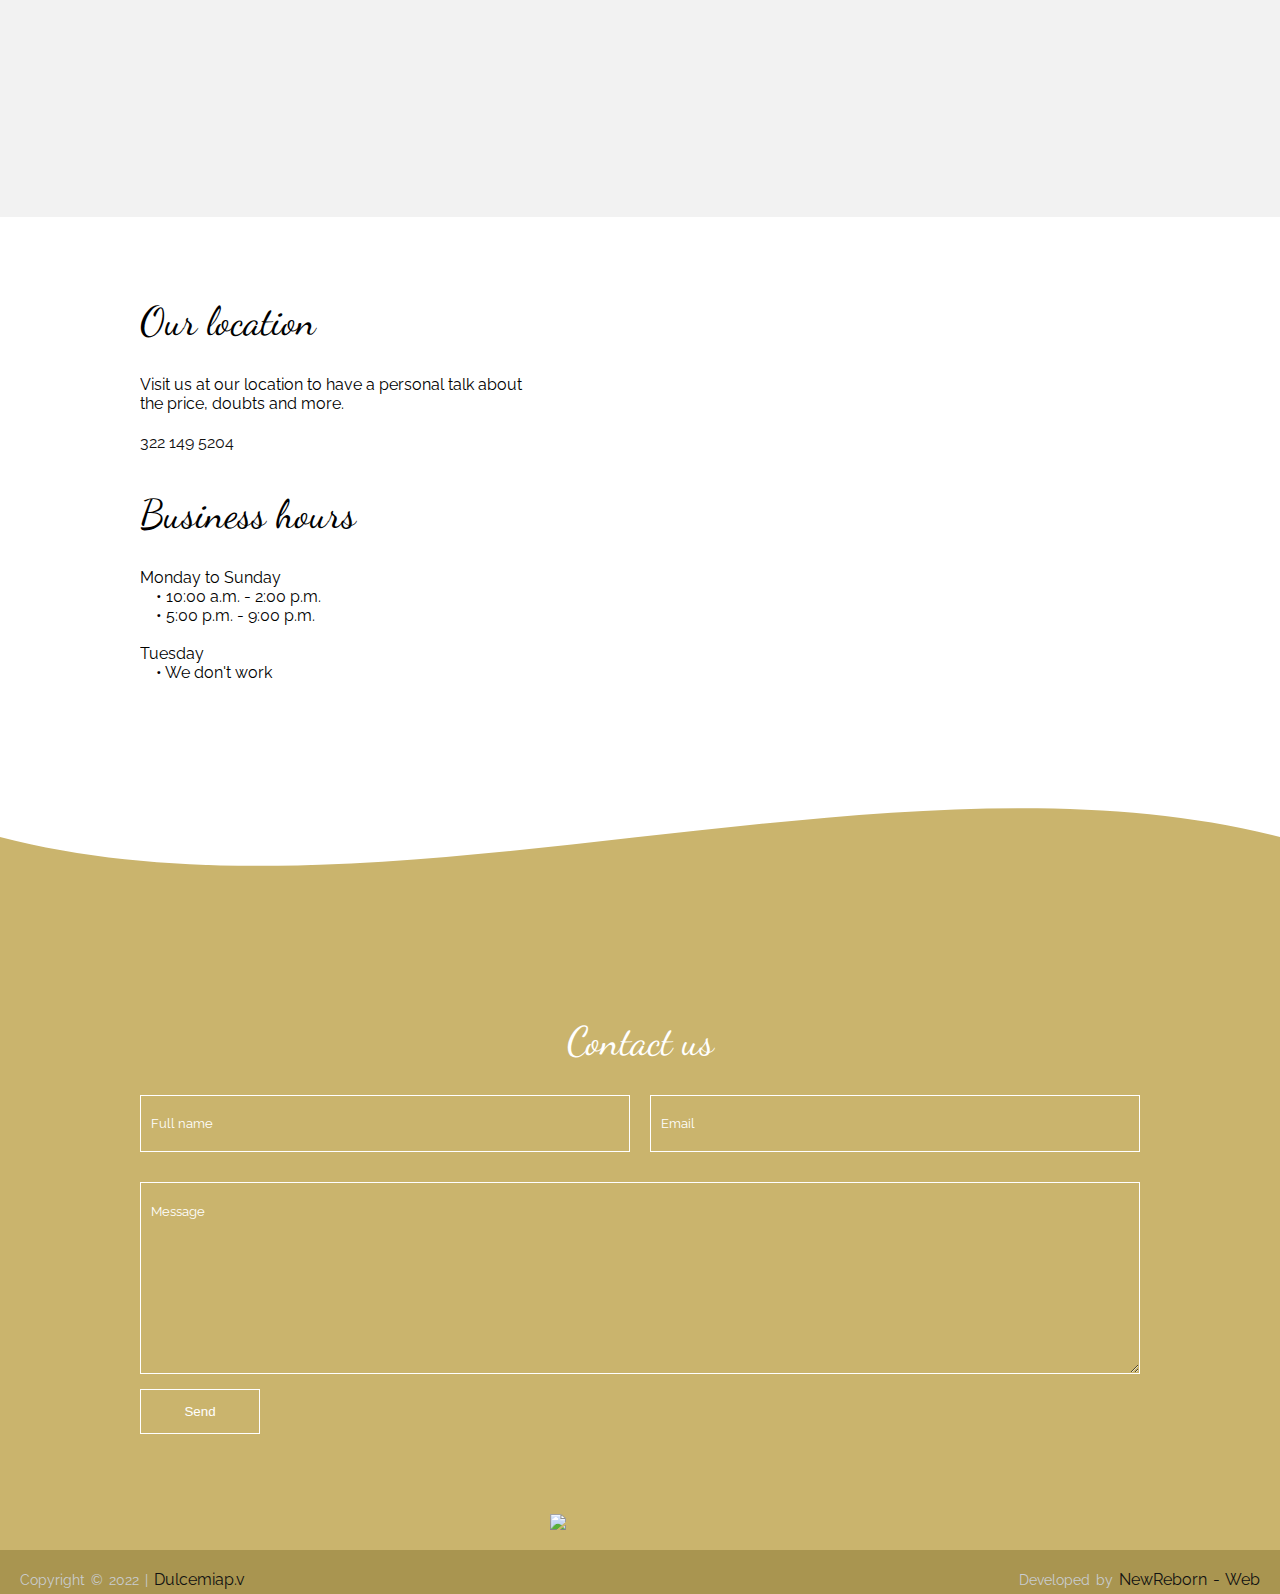
==== commit 1a14955e: "update-eng.html" ====
--- a/en/index.html
+++ b/en/index.html
@@ -113,39 +113,21 @@
 		<h2 class="titulo">Our services</h2>
 		<div class="content-cards" data-aos="zoom-in-left">
 			<article class="card">
-				<img src="https://i.imgur.com/SxeIND7.jpg" />
-				<h3>Picnic</h3>
-				<p>The picnic is a way to live more closely with the person you like, friends or family. On a day in the park,
-					on the beach or at home, no one can deny a picnic.</p>
-				<a class="cta" href="https://api.whatsapp.com/send?phone=523221495204" target="_blank">Quote</a>
-			</article>
-			<article class="card">
-				<img src="https://i.imgur.com/1878KvP.jpg" />
-				<h3>Requested marriage</h3>
-				<p>Celebrate the magical moment of the perfect marriage proposal with the elegant "Proposal Picnic". Ideal for
-					an unforgettable romantic experience with exclusive decoration, sumptuous and fresh floral arrangements.</p>
-				<a class="cta" href="https://api.whatsapp.com/send?phone=523221495204" target="_blank">Quote</a>
-			</article>
-			<article class="card">
-				<img src="https://i.imgur.com/877rFQ7.jpg" />
-				<h3>Balloon decoration</h3>
-				<p>We create arrangements and thematic shapes for everything you can imagine based on balloons, ranging from
-					backgrounds, ceilings, columns, centerpieces, entrance arches and figures.</p>
-				<a class="cta" href="https://api.whatsapp.com/send?phone=523221495204" target="_blank">Quote</a>
-			</article>
-			<article class="card">
-				<img src="https://i.imgur.com/eZQUFIY.jpg" />
-				<h3>Candy bar</h3>
-				<p>A table of sweets based on designs with our most exquisite sweets. All combined with the best special care,
-					always adapted to the theme you want to give to your party. We help you prepare your unique and unforgettable
-					celebrations!</p>
-				<a class="cta" href="https://api.whatsapp.com/send?phone=523221495204" target="_blank">Quote</a>
-			</article>
-			<article class="card">
-				<img src="https://i.imgur.com/4ekrCwj.jpg" />
-				<h3>Photobooth</h3>
-				<p>We design your space as a stage, so that your guests can take spontaneous, fun and somewhat crazy photos of
-					your friends and family, making your celebration more original.</p>
+				<img src="https://i.imgur.com/bzpuEFo.jpg" />
+				<h3>Events decoration</h3>
+				<p>Enjoy the magic of our events. High quality decoration, innovative design and exceptional service. Let's talk about your next event!</p>
+				<a class="cta" href="https://api.whatsapp.com/send?phone=523221495204" target="_blank">Quote</a>
+			</article>
+			<article class="card">
+				<img src="https://i.imgur.com/toKhDs4.jpg" />
+				<h3>Wedding planning</h3>
+				<p>Celebrate the magical moment of the union of your lives with a perfect plan according to your tastes and have an unforgettable night.</p>
+				<a class="cta" href="https://api.whatsapp.com/send?phone=523221495204" target="_blank">Quote</a>
+			</article>
+			<article class="card">
+				<img src="https://i.imgur.com/YRJ0ICf.jpg" />
+				<h3>Balloon decoration and children's parties</h3>
+				<p>Ideal for all types of parties and celebrations, to give it a fun and great touch. Celebrate your children with the theme they like the most.</p>
 				<a class="cta" href="https://api.whatsapp.com/send?phone=523221495204" target="_blank">Quote</a>
 			</article>
 			<article class="card">
@@ -153,30 +135,6 @@
 				<h3>Flower decoration</h3>
 				<p>Floral design is the art of combining flowers and plants with the objetive of decorating or embellishing your
 					event or celebration.</p>
-				<a class="cta" href="https://api.whatsapp.com/send?phone=523221495204" target="_blank">Quote</a>
-			</article>
-			<article class="card">
-				<img src="https://i.imgur.com/bzpuEFo.jpg" />
-				<h3>Event planning</h3>
-				<p>Avoid bothersome paperwork in your event planning and invest in a better Event Planning experience, backed by
-					the best clients.</p>
-				<a class="cta" href="https://api.whatsapp.com/send?phone=523221495204" target="_blank">Quote</a>
-			</article>
-			<article class="card">
-				<img src="https://i.imgur.com/sW4KFvT.jpg" />
-				<h3>Gender reveal</h3>
-				<p>It is a small party in which the parents or mother of the baby announce the sex of the Baby they are
-					expecting. We will make you the special unforgettable and original moment of telling all your family and
-					friends the gender of your baby.
-				</p>
-				<a class="cta" href="https://api.whatsapp.com/send?phone=523221495204" target="_blank">Quote</a>
-			</article>
-			<article class="card">
-				<img src="https://i.imgur.com/OHomt6u.jpg" />
-				<h3>Christening</h3>
-				<p>The baptism is a beautiful and unrepeatable act, celebrate with us the baptism of your child in a personal
-					environment
-					and intimate.</p>
 				<a class="cta" href="https://api.whatsapp.com/send?phone=523221495204" target="_blank">Quote</a>
 			</article>
 		</div>
@@ -263,7 +221,7 @@
 	<footer id="contact-us">
 		<div class="contenedor">
 			<h2 class="titulo">Contact us</h2>
-			<form action="https://formsubmit.co/zurdoxluis5@gmail.com" class="form" method="POST">
+			<form action="https://formsubmit.co/adrianaluquin@outlook.com" class="form" method="POST">
 				<input type="hidden" name="_template" value="table">
 				<input class="input" type="text" name="name" id="name" placeholder="Full name" required pattern="[a-zA-ZàáâäãåąčćęèéêëėįìíîïłńòóôöõøùúûüųūÿýżźñçčšžÀÁÂÄÃÅĄĆČĖĘÈÉÊËÌÍÎÏĮŁŃÒÓÔÖÕØÙÚÛÜŲŪŸÝŻŹÑßÇŒÆČŠŽ∂ð ,.'-]{3,48}" title="Name empty/not valid (too short or long).">
 				<input class="input" type="email" name="email" id="email" placeholder="Email" required pattern="[a-zA-Z0-9._]{1,254}@(gmail|hotmail|live|outlook|yahoo|alumnos|.udg)+(\.)(com|gob|mx|net)" title="Write a valid email. Example: xxxx@gmail.com">
--- a/css/estilos.css
+++ b/css/estilos.css
@@ -266,7 +266,7 @@
 }
 
 .website img {
-	width: 48%;
+	height: 50%;
 }
 
 .website .contenedor-textos-main {
